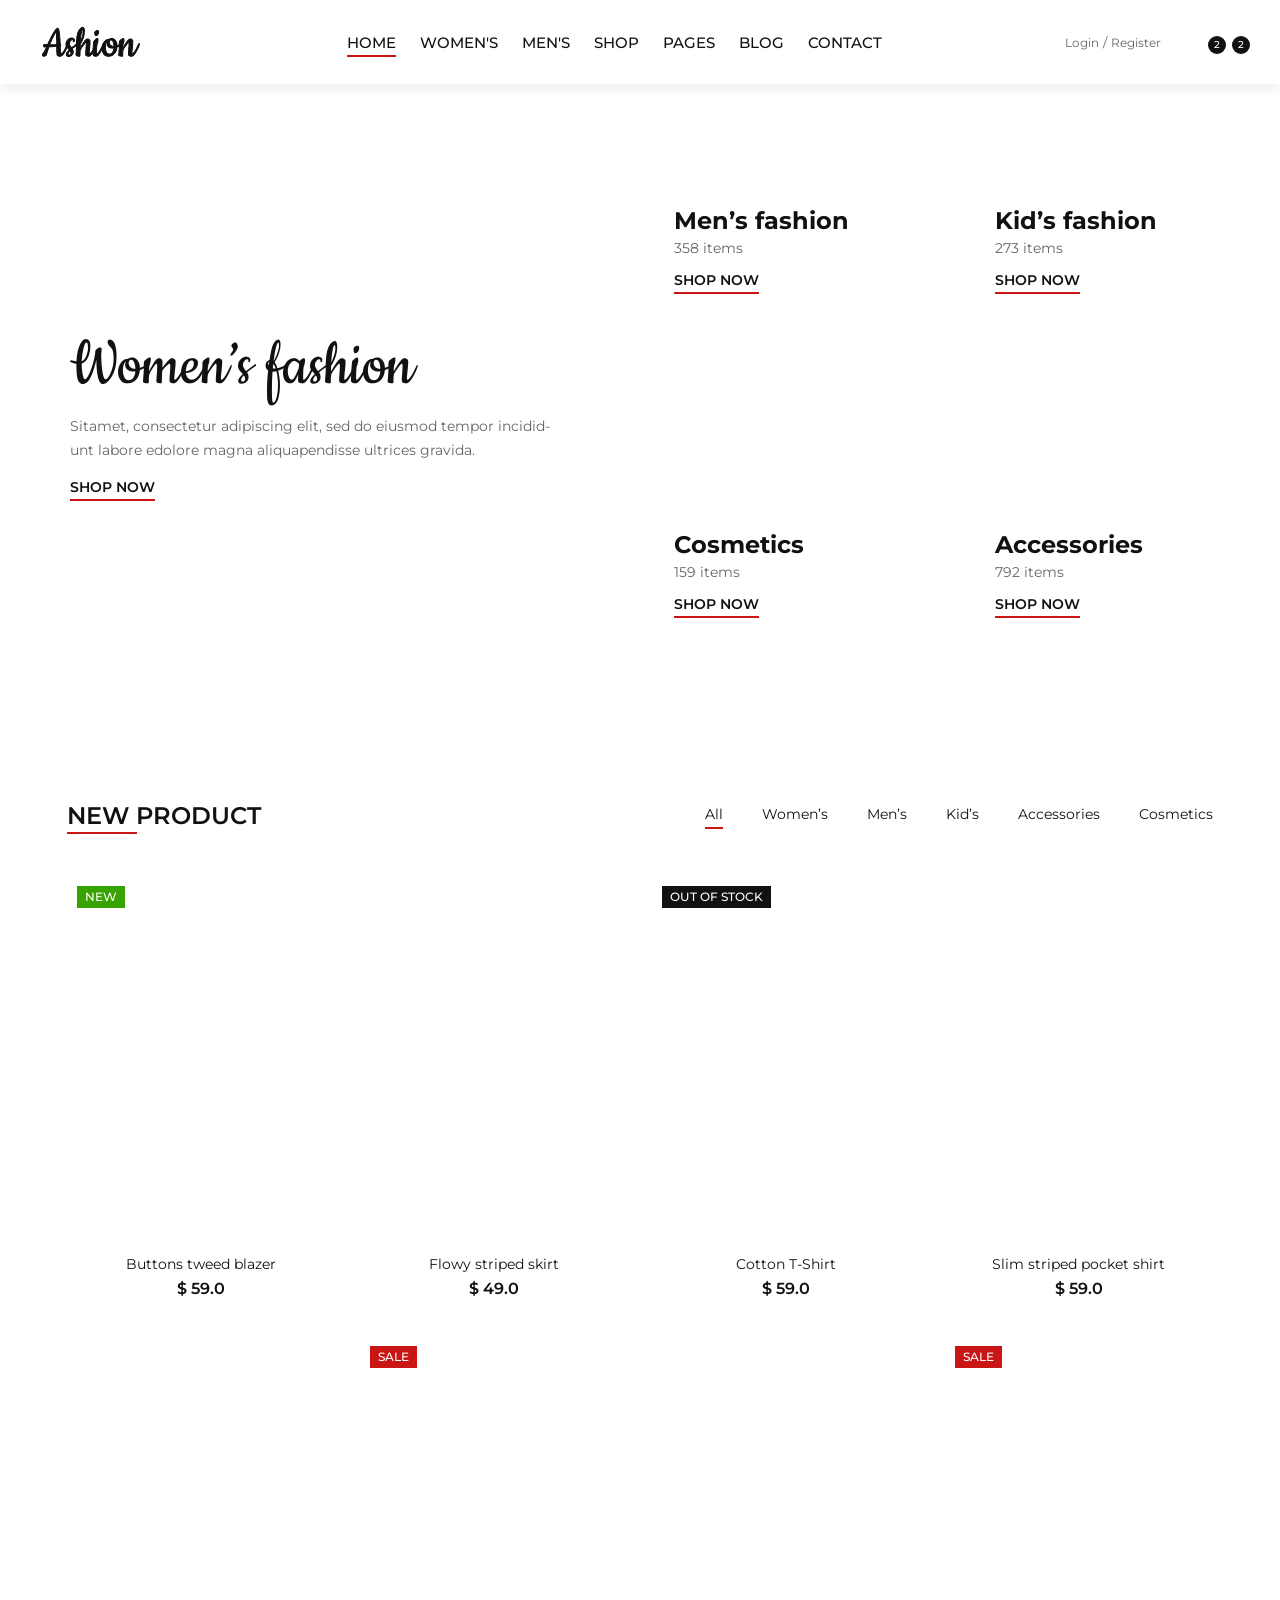
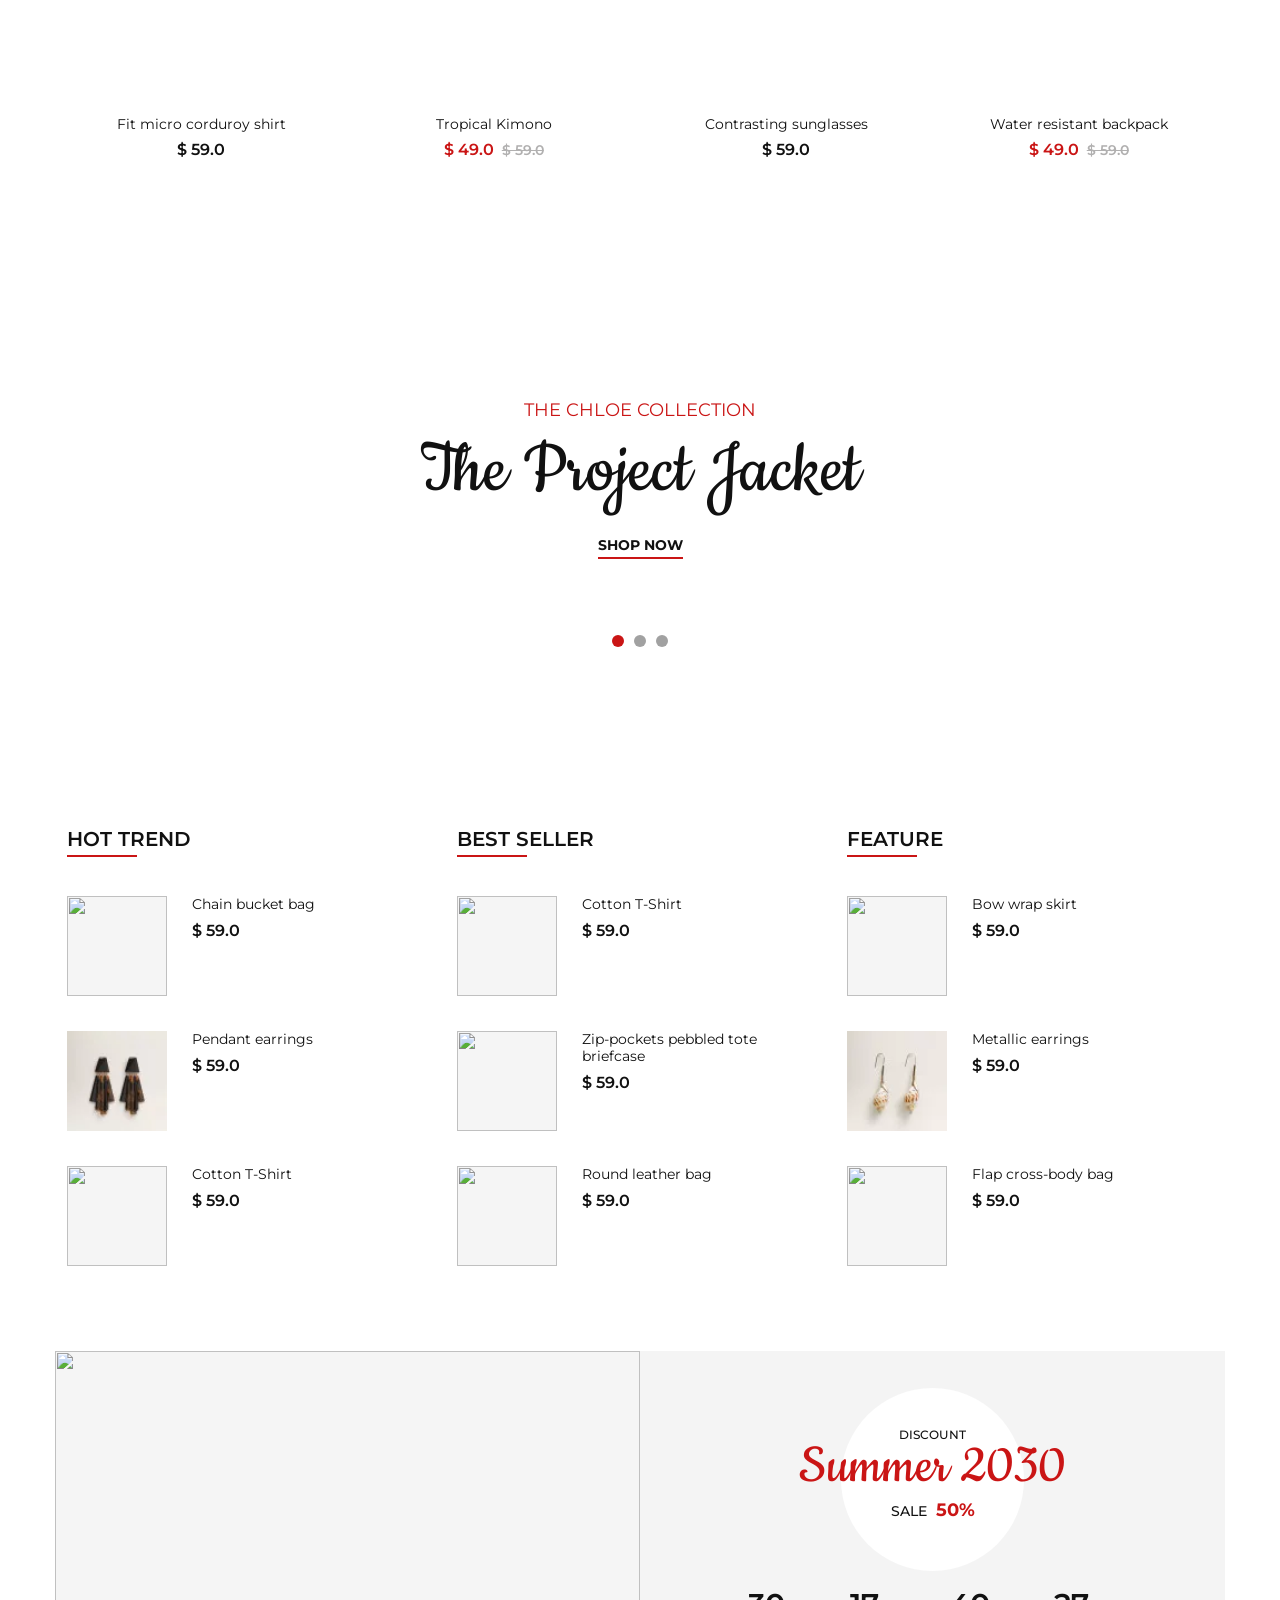
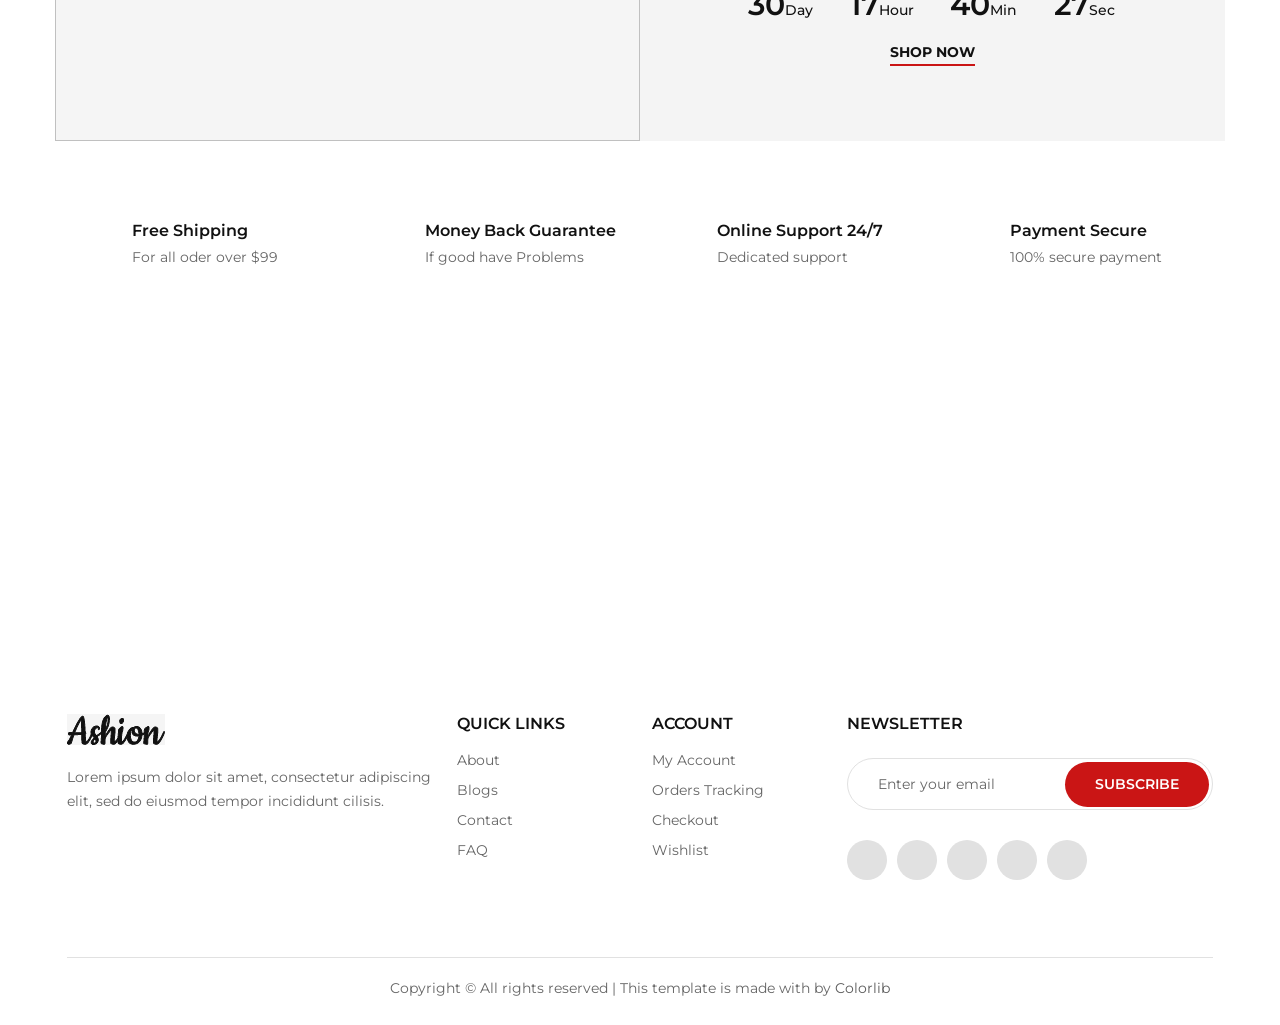
==== index.html @ 31e02999 "Initialize project with Men's Collection and Scalability Refactor" ====
<html lang="en">

<head><script>(function(w,i,g){w[g]=w[g]||[];if(typeof w[g].push=='function')w[g].push(i)})
(window,'G-SEKJ4E9T4H','google_tags_first_party');</script><script async src="/s9cc/"></script>
			<script>
				window.dataLayer = window.dataLayer || [];
				function gtag(){dataLayer.push(arguments);}
				gtag('js', new Date());
				gtag('set', 'developer_id.dYzg1YT', true);
				gtag('config', 'G-SEKJ4E9T4H');
			</script>
			<meta name="robots" content="noindex, nofollow">
<link rel="preconnect" href="https://fonts.googleapis.com">
<link rel="preconnect" href="https://fonts.gstatic.com" crossorigin>
<link rel="dns-prefetch" href="https://cdnjs.cloudflare.com">
    <meta charset="UTF-8">
    <meta name="description" content="Ashion Template">
    <meta name="keywords" content="Ashion, unica, creative, html">
    <meta name="viewport" content="width=device-width, initial-scale=1.0">
    <meta http-equiv="X-UA-Compatible" content="ie=edge">
    <title>Ashion - Fashion E-commerce Template</title>

    <!-- Google Font -->
    <link href="https://fonts.googleapis.com/css2?family=Cookie&display=swap" rel="stylesheet" media="print" onload="this.media='all';this.onload=null;">
    <link href="https://fonts.googleapis.com/css2?family=Montserrat:wght@400;500;600;700;800;900&display=swap" rel="stylesheet" media="print" onload="this.media='all';this.onload=null;">

    <!-- Css Styles -->
    <link rel="stylesheet" href="https://cdn.jsdelivr.net/npm/bootstrap@5.3.8/dist/css/bootstrap.min.css">
    <link rel="stylesheet" href="https://cdn.jsdelivr.net/npm/@fortawesome/fontawesome-free@7.1.0/css/all.min.css">
    <link rel="stylesheet" href="css/elegant-icons.css" type="text/css">
    <link rel="stylesheet" href="https://cdn.jsdelivr.net/npm/glightbox@3.2.0/dist/css/glightbox.min.css">
    <link rel="stylesheet" href="css/style.css">
</head>

<body>
<script>(function(){try{var c=document.createElement("canvas");c.width=c.height=1;var s=c.toDataURL("image/webp").indexOf("webp")>0;document.documentElement.classList.add(s?"webp":"no-webp")}catch(e){document.documentElement.classList.add("no-webp")}})();</script>
    <!-- Shared Header -->
    <div id="header-placeholder" data-active-page="home"></div>

    <!-- Categories Section Begin -->
    <section class="categories">
        <div class="container-fluid">
            <div class="row">
                <div class="col-lg-6 p-0">
                    <div class="categories__item categories__large__item set-bg"
                    data-setbg="img/categories/category-1.jpg">
                    <div class="categories__text">
                        <h1>Women’s fashion</h1>
                        <p>Sitamet, consectetur adipiscing elit, sed do eiusmod tempor incidid-unt labore
                        edolore magna aliquapendisse ultrices gravida.</p>
                        <a href="#">Shop now</a>
                    </div>
                </div>
            </div>
            <div class="col-lg-6">
                <div class="row">
                    <div class="col-lg-6 col-md-6 col-sm-6 p-0">
                        <div class="categories__item set-bg" data-setbg="img/categories/category-2.jpg">
                            <div class="categories__text">
                                <h4>Men’s fashion</h4>
                                <p>358 items</p>
                                <a href="#">Shop now</a>
                            </div>
                        </div>
                    </div>
                    <div class="col-lg-6 col-md-6 col-sm-6 p-0">
                        <div class="categories__item set-bg" data-setbg="img/categories/category-3.jpg">
                            <div class="categories__text">
                                <h4>Kid’s fashion</h4>
                                <p>273 items</p>
                                <a href="#">Shop now</a>
                            </div>
                        </div>
                    </div>
                    <div class="col-lg-6 col-md-6 col-sm-6 p-0">
                        <div class="categories__item set-bg" data-setbg="img/categories/category-4.jpg">
                            <div class="categories__text">
                                <h4>Cosmetics</h4>
                                <p>159 items</p>
                                <a href="#">Shop now</a>
                            </div>
                        </div>
                    </div>
                    <div class="col-lg-6 col-md-6 col-sm-6 p-0">
                        <div class="categories__item set-bg" data-setbg="img/categories/category-5.jpg">
                            <div class="categories__text">
                                <h4>Accessories</h4>
                                <p>792 items</p>
                                <a href="#">Shop now</a>
                            </div>
                        </div>
                    </div>
                </div>
            </div>
        </div>
    </div>
</section>
<!-- Categories Section End -->

<!-- Product Section Begin -->
<section class="product spad">
    <div class="container">
        <div class="row">
            <div class="col-lg-4 col-md-4">
                <div class="section-title">
                    <h4>New product</h4>
                </div>
            </div>
            <div class="col-lg-8 col-md-8">
                <ul class="filter__controls">
                    <li class="active" data-filter="*">All</li>
                    <li data-filter=".women">Women’s</li>
                    <li data-filter=".men">Men’s</li>
                    <li data-filter=".kid">Kid’s</li>
                    <li data-filter=".accessories">Accessories</li>
                    <li data-filter=".cosmetic">Cosmetics</li>
                </ul>
            </div>
        </div>
        <div class="row property__gallery">
            <div class="col-lg-3 col-md-4 col-sm-6 mix women">
                <div class="product__item">
                    <div class="product__item__pic set-bg" data-setbg="img/product/product-1.jpg">
                        <div class="label new">New</div>
                        <ul class="product__hover">
                            <li><a href="./product-details.html"><i class="fa-solid fa-eye"></i></a></li>
                            <li><a href="#"><span class="icon_heart_alt"></span></a></li>
                            <li><a href="#"><span class="icon_bag_alt"></span></a></li>
                        </ul>
                    </div>
                    <div class="product__item__text">
                        <h6><a href="./product-details.html">Buttons tweed blazer</a></h6>
                        <div class="rating">
                            <i class="fa-solid fa-star"></i>
                            <i class="fa-solid fa-star"></i>
                            <i class="fa-solid fa-star"></i>
                            <i class="fa-solid fa-star"></i>
                            <i class="fa-solid fa-star"></i>
                        </div>
                        <div class="product__price">$ 59.0</div>
                    </div>
                </div>
            </div>
            <div class="col-lg-3 col-md-4 col-sm-6 mix men">
                <div class="product__item">
                    <div class="product__item__pic set-bg" data-setbg="img/product/product-2.jpg">
                        <ul class="product__hover">
                            <li><a href="./product-details.html"><i class="fa-solid fa-eye"></i></a></li>
                            <li><a href="#"><span class="icon_heart_alt"></span></a></li>
                            <li><a href="#"><span class="icon_bag_alt"></span></a></li>
                        </ul>
                    </div>
                    <div class="product__item__text">
                        <h6><a href="./product-details.html">Flowy striped skirt</a></h6>
                        <div class="rating">
                            <i class="fa-solid fa-star"></i>
                            <i class="fa-solid fa-star"></i>
                            <i class="fa-solid fa-star"></i>
                            <i class="fa-solid fa-star"></i>
                            <i class="fa-solid fa-star"></i>
                        </div>
                        <div class="product__price">$ 49.0</div>
                    </div>
                </div>
            </div>
            <div class="col-lg-3 col-md-4 col-sm-6 mix accessories">
                <div class="product__item">
                    <div class="product__item__pic set-bg" data-setbg="img/product/product-3.jpg">
                        <div class="label stockout">out of stock</div>
                        <ul class="product__hover">
                            <li><a href="./product-details.html"><i class="fa-solid fa-eye"></i></a></li>
                            <li><a href="#"><span class="icon_heart_alt"></span></a></li>
                            <li><a href="#"><span class="icon_bag_alt"></span></a></li>
                        </ul>
                    </div>
                    <div class="product__item__text">
                        <h6><a href="./product-details.html">Cotton T-Shirt</a></h6>
                        <div class="rating">
                            <i class="fa-solid fa-star"></i>
                            <i class="fa-solid fa-star"></i>
                            <i class="fa-solid fa-star"></i>
                            <i class="fa-solid fa-star"></i>
                            <i class="fa-solid fa-star"></i>
                        </div>
                        <div class="product__price">$ 59.0</div>
                    </div>
                </div>
            </div>
            <div class="col-lg-3 col-md-4 col-sm-6 mix cosmetic">
                <div class="product__item">
                    <div class="product__item__pic set-bg" data-setbg="img/product/product-4.jpg">
                        <ul class="product__hover">
                            <li><a href="./product-details.html"><i class="fa-solid fa-eye"></i></a></li>
                            <li><a href="#"><span class="icon_heart_alt"></span></a></li>
                            <li><a href="#"><span class="icon_bag_alt"></span></a></li>
                        </ul>
                    </div>
                    <div class="product__item__text">
                        <h6><a href="./product-details.html">Slim striped pocket shirt</a></h6>
                        <div class="rating">
                            <i class="fa-solid fa-star"></i>
                            <i class="fa-solid fa-star"></i>
                            <i class="fa-solid fa-star"></i>
                            <i class="fa-solid fa-star"></i>
                            <i class="fa-solid fa-star"></i>
                        </div>
                        <div class="product__price">$ 59.0</div>
                    </div>
                </div>
            </div>
            <div class="col-lg-3 col-md-4 col-sm-6 mix kid">
                <div class="product__item">
                    <div class="product__item__pic set-bg" data-setbg="img/product/product-5.jpg">
                        <ul class="product__hover">
                            <li><a href="./product-details.html"><i class="fa-solid fa-eye"></i></a></li>
                            <li><a href="#"><span class="icon_heart_alt"></span></a></li>
                            <li><a href="#"><span class="icon_bag_alt"></span></a></li>
                        </ul>
                    </div>
                    <div class="product__item__text">
                        <h6><a href="./product-details.html">Fit micro corduroy shirt</a></h6>
                        <div class="rating">
                            <i class="fa-solid fa-star"></i>
                            <i class="fa-solid fa-star"></i>
                            <i class="fa-solid fa-star"></i>
                            <i class="fa-solid fa-star"></i>
                            <i class="fa-solid fa-star"></i>
                        </div>
                        <div class="product__price">$ 59.0</div>
                    </div>
                </div>
            </div>
            <div class="col-lg-3 col-md-4 col-sm-6 mix women men kid accessories cosmetic">
                <div class="product__item sale">
                    <div class="product__item__pic set-bg" data-setbg="img/product/product-6.jpg">
                        <div class="label sale">Sale</div>
                        <ul class="product__hover">
                            <li><a href="./product-details.html"><i class="fa-solid fa-eye"></i></a></li>
                            <li><a href="#"><span class="icon_heart_alt"></span></a></li>
                            <li><a href="#"><span class="icon_bag_alt"></span></a></li>
                        </ul>
                    </div>
                    <div class="product__item__text">
                        <h6><a href="./product-details.html">Tropical Kimono</a></h6>
                        <div class="rating">
                            <i class="fa-solid fa-star"></i>
                            <i class="fa-solid fa-star"></i>
                            <i class="fa-solid fa-star"></i>
                            <i class="fa-solid fa-star"></i>
                            <i class="fa-solid fa-star"></i>
                        </div>
                        <div class="product__price">$ 49.0 <span>$ 59.0</span></div>
                    </div>
                </div>
            </div>
            <div class="col-lg-3 col-md-4 col-sm-6 mix women men kid accessories cosmetic">
                <div class="product__item">
                    <div class="product__item__pic set-bg" data-setbg="img/product/product-7.jpg">
                        <ul class="product__hover">
                            <li><a href="./product-details.html"><i class="fa-solid fa-eye"></i></a></li>
                            <li><a href="#"><span class="icon_heart_alt"></span></a></li>
                            <li><a href="#"><span class="icon_bag_alt"></span></a></li>
                        </ul>
                    </div>
                    <div class="product__item__text">
                        <h6><a href="./product-details.html">Contrasting sunglasses</a></h6>
                        <div class="rating">
                            <i class="fa-solid fa-star"></i>
                            <i class="fa-solid fa-star"></i>
                            <i class="fa-solid fa-star"></i>
                            <i class="fa-solid fa-star"></i>
                            <i class="fa-solid fa-star"></i>
                        </div>
                        <div class="product__price">$ 59.0</div>
                    </div>
                </div>
            </div>
            <div class="col-lg-3 col-md-4 col-sm-6 mix women men kid accessories cosmetic">
                <div class="product__item sale">
                    <div class="product__item__pic set-bg" data-setbg="img/product/product-8.jpg">
                        <div class="label">Sale</div>
                        <ul class="product__hover">
                            <li><a href="./product-details.html"><i class="fa-solid fa-eye"></i></a></li>
                            <li><a href="#"><span class="icon_heart_alt"></span></a></li>
                            <li><a href="#"><span class="icon_bag_alt"></span></a></li>
                        </ul>
                    </div>
                    <div class="product__item__text">
                        <h6><a href="./product-details.html">Water resistant backpack</a></h6>
                        <div class="rating">
                            <i class="fa-solid fa-star"></i>
                            <i class="fa-solid fa-star"></i>
                            <i class="fa-solid fa-star"></i>
                            <i class="fa-solid fa-star"></i>
                            <i class="fa-solid fa-star"></i>
                        </div>
                        <div class="product__price">$ 49.0 <span>$ 59.0</span></div>
                    </div>
                </div>
            </div>
        </div>
    </div>
</section>
<!-- Product Section End -->

<!-- Banner Section Begin -->
<section class="banner set-bg" data-setbg="img/banner/banner-1.jpg">
    <div class="container">
        <div class="row">
            <div class="col-xl-7 col-lg-8 m-auto">
                <div class="banner__slider">
                    <div class="banner__item">
                        <div class="banner__text">
                            <span>The Chloe Collection</span>
                            <h1>The Project Jacket</h1>
                            <a href="#">Shop now</a>
                        </div>
                    </div>
                    <div class="banner__item">
                        <div class="banner__text">
                            <span>Summer Essentials</span>
                            <h1>Linen Breeze Dress</h1>
                            <a href="#">Explore</a>
                        </div>
                    </div>
                    <div class="banner__item">
                        <div class="banner__text">
                            <span>New Arrivals</span>
                            <h1>Urban Street Style</h1>
                            <a href="#">Discover</a>
                        </div>
                    </div>
                </div>
            </div>
        </div>
    </div>
</section>
<!-- Banner Section End -->

<!-- Trend Section Begin -->
<section class="trend spad">
    <div class="container">
        <div class="row">
            <div class="col-lg-4 col-md-4 col-sm-6">
                <div class="trend__content">
                    <div class="section-title">
                        <h4>Hot Trend</h4>
                    </div>
                    <div class="trend__item">
                        <div class="trend__item__pic">
                            <img src="img/trend/ht-1.jpg" alt="" loading="lazy" decoding="async">
                        </div>
                        <div class="trend__item__text">
                            <h6>Chain bucket bag</h6>
                            <div class="rating">
                                <i class="fa-solid fa-star"></i>
                                <i class="fa-solid fa-star"></i>
                                <i class="fa-solid fa-star"></i>
                                <i class="fa-solid fa-star"></i>
                                <i class="fa-solid fa-star"></i>
                            </div>
                            <div class="product__price">$ 59.0</div>
                        </div>
                    </div>
                    <div class="trend__item">
                        <div class="trend__item__pic">
                            <img src="img/trend/ht-2.jpg" alt="" loading="lazy" decoding="async">
                        </div>
                        <div class="trend__item__text">
                            <h6>Pendant earrings</h6>
                            <div class="rating">
                                <i class="fa-solid fa-star"></i>
                                <i class="fa-solid fa-star"></i>
                                <i class="fa-solid fa-star"></i>
                                <i class="fa-solid fa-star"></i>
                                <i class="fa-solid fa-star"></i>
                            </div>
                            <div class="product__price">$ 59.0</div>
                        </div>
                    </div>
                    <div class="trend__item">
                        <div class="trend__item__pic">
                            <img src="img/trend/ht-3.jpg" alt="" loading="lazy" decoding="async">
                        </div>
                        <div class="trend__item__text">
                            <h6>Cotton T-Shirt</h6>
                            <div class="rating">
                                <i class="fa-solid fa-star"></i>
                                <i class="fa-solid fa-star"></i>
                                <i class="fa-solid fa-star"></i>
                                <i class="fa-solid fa-star"></i>
                                <i class="fa-solid fa-star"></i>
                            </div>
                            <div class="product__price">$ 59.0</div>
                        </div>
                    </div>
                </div>
            </div>
            <div class="col-lg-4 col-md-4 col-sm-6">
                <div class="trend__content">
                    <div class="section-title">
                        <h4>Best seller</h4>
                    </div>
                    <div class="trend__item">
                        <div class="trend__item__pic">
                            <img src="img/trend/bs-1.jpg" alt="" loading="lazy" decoding="async">
                        </div>
                        <div class="trend__item__text">
                            <h6>Cotton T-Shirt</h6>
                            <div class="rating">
                                <i class="fa-solid fa-star"></i>
                                <i class="fa-solid fa-star"></i>
                                <i class="fa-solid fa-star"></i>
                                <i class="fa-solid fa-star"></i>
                                <i class="fa-solid fa-star"></i>
                            </div>
                            <div class="product__price">$ 59.0</div>
                        </div>
                    </div>
                    <div class="trend__item">
                        <div class="trend__item__pic">
                            <img src="img/trend/bs-2.jpg" alt="" loading="lazy" decoding="async">
                        </div>
                        <div class="trend__item__text">
                            <h6>Zip-pockets pebbled tote <br />briefcase</h6>
                            <div class="rating">
                                <i class="fa-solid fa-star"></i>
                                <i class="fa-solid fa-star"></i>
                                <i class="fa-solid fa-star"></i>
                                <i class="fa-solid fa-star"></i>
                                <i class="fa-solid fa-star"></i>
                            </div>
                            <div class="product__price">$ 59.0</div>
                        </div>
                    </div>
                    <div class="trend__item">
                        <div class="trend__item__pic">
                            <img src="img/trend/bs-3.jpg" alt="" loading="lazy" decoding="async">
                        </div>
                        <div class="trend__item__text">
                            <h6>Round leather bag</h6>
                            <div class="rating">
                                <i class="fa-solid fa-star"></i>
                                <i class="fa-solid fa-star"></i>
                                <i class="fa-solid fa-star"></i>
                                <i class="fa-solid fa-star"></i>
                                <i class="fa-solid fa-star"></i>
                            </div>
                            <div class="product__price">$ 59.0</div>
                        </div>
                    </div>
                </div>
            </div>
            <div class="col-lg-4 col-md-4 col-sm-6">
                <div class="trend__content">
                    <div class="section-title">
                        <h4>Feature</h4>
                    </div>
                    <div class="trend__item">
                        <div class="trend__item__pic">
                            <img src="img/trend/f-1.jpg" alt="" loading="lazy" decoding="async">
                        </div>
                        <div class="trend__item__text">
                            <h6>Bow wrap skirt</h6>
                            <div class="rating">
                                <i class="fa-solid fa-star"></i>
                                <i class="fa-solid fa-star"></i>
                                <i class="fa-solid fa-star"></i>
                                <i class="fa-solid fa-star"></i>
                                <i class="fa-solid fa-star"></i>
                            </div>
                            <div class="product__price">$ 59.0</div>
                        </div>
                    </div>
                    <div class="trend__item">
                        <div class="trend__item__pic">
                            <img src="img/trend/f-2.jpg" alt="" loading="lazy" decoding="async">
                        </div>
                        <div class="trend__item__text">
                            <h6>Metallic earrings</h6>
                            <div class="rating">
                                <i class="fa-solid fa-star"></i>
                                <i class="fa-solid fa-star"></i>
                                <i class="fa-solid fa-star"></i>
                                <i class="fa-solid fa-star"></i>
                                <i class="fa-solid fa-star"></i>
                            </div>
                            <div class="product__price">$ 59.0</div>
                        </div>
                    </div>
                    <div class="trend__item">
                        <div class="trend__item__pic">
                            <img src="img/trend/f-3.jpg" alt="" loading="lazy" decoding="async">
                        </div>
                        <div class="trend__item__text">
                            <h6>Flap cross-body bag</h6>
                            <div class="rating">
                                <i class="fa-solid fa-star"></i>
                                <i class="fa-solid fa-star"></i>
                                <i class="fa-solid fa-star"></i>
                                <i class="fa-solid fa-star"></i>
                                <i class="fa-solid fa-star"></i>
                            </div>
                            <div class="product__price">$ 59.0</div>
                        </div>
                    </div>
                </div>
            </div>
        </div>
    </div>
</section>
<!-- Trend Section End -->

<!-- Discount Section Begin -->
<section class="discount">
    <div class="container">
        <div class="row">
            <div class="col-lg-6 p-0">
                <div class="discount__pic">
                    <img src="img/discount.jpg" alt="" loading="lazy" decoding="async">
                </div>
            </div>
            <div class="col-lg-6 p-0">
                <div class="discount__text">
                    <div class="discount__text__title">
                        <span>Discount</span>
                        <h2>Summer 2030</h2>
                        <h5><span>Sale</span> 50%</h5>
                    </div>
                    <div class="discount__countdown" id="countdown-time">
                        <div class="countdown__item">
                            <span>22</span>
                            <p>Days</p>
                        </div>
                        <div class="countdown__item">
                            <span>18</span>
                            <p>Hour</p>
                        </div>
                        <div class="countdown__item">
                            <span>46</span>
                            <p>Min</p>
                        </div>
                        <div class="countdown__item">
                            <span>05</span>
                            <p>Sec</p>
                        </div>
                    </div>
                    <a href="#">Shop now</a>
                </div>
            </div>
        </div>
    </div>
</section>
<!-- Discount Section End -->

<!-- Services Section Begin -->
<section class="services spad">
    <div class="container">
        <div class="row">
            <div class="col-lg-3 col-md-4 col-sm-6">
                <div class="services__item">
                    <i class="fa-solid fa-truck"></i>
                    <h6>Free Shipping</h6>
                    <p>For all oder over $99</p>
                </div>
            </div>
            <div class="col-lg-3 col-md-4 col-sm-6">
                <div class="services__item">
                    <i class="fa-solid fa-money-bill"></i>
                    <h6>Money Back Guarantee</h6>
                    <p>If good have Problems</p>
                </div>
            </div>
            <div class="col-lg-3 col-md-4 col-sm-6">
                <div class="services__item">
                    <i class="fa-solid fa-headset"></i>
                    <h6>Online Support 24/7</h6>
                    <p>Dedicated support</p>
                </div>
            </div>
            <div class="col-lg-3 col-md-4 col-sm-6">
                <div class="services__item">
                    <i class="fa-solid fa-headphones"></i>
                    <h6>Payment Secure</h6>
                    <p>100% secure payment</p>
                </div>
            </div>
        </div>
    </div>
</section>
<!-- Services Section End -->
    <!-- Shared Footer -->
    <div id="footer-placeholder"></div>

<!-- Js Plugins -->
<script src="https://cdn.jsdelivr.net/npm/bootstrap@5.3.8/dist/js/bootstrap.bundle.min.js"></script>
<script src="https://cdn.jsdelivr.net/npm/glightbox@3.2.0/dist/js/glightbox.min.js"></script>
<script src="js/components.js"></script>
<script src="js/products.js"></script>
<script src="js/main.js"></script>


<script defer src="https://static.cloudflareinsights.com/beacon.min.js/v67327c56f0bb4ef8b305cae61679db8f1769101564043" integrity="sha512-rdcWY47ByXd76cbCFzznIcEaCN71jqkWBBqlwhF1SY7KubdLKZiEGeP7AyieKZlGP9hbY/MhGrwXzJC/HulNyg==" data-cf-beacon='{"version":"2024.11.0","token":"cd0b4b3a733644fc843ef0b185f98241","server_timing":{"name":{"cfCacheStatus":true,"cfEdge":true,"cfExtPri":true,"cfL4":true,"cfOrigin":true,"cfSpeedBrain":true},"location_startswith":null}}' crossorigin="anonymous"></script>
</body>

</html>
---- css/style.css ----
/******************************************************************
Template Name: Ashion
Description: Ashion ecommerce template
Author: Colorib
Author URI: https://colorlib.com/
Version: 1.0
Created: Colorib
******************************************************************/
/*------------------------------------------------------------------
[Table of contents]

1.  Template default CSS
	1.1	Variables
	1.2	Mixins
	1.3	Flexbox
	1.4	Reset
2.  Helper Css
3.  Header Section
4.  Categories Section
5.  Product Section
6.  Banner Section
7.  Countdown Section
8.  Instagram
9.  Contact
10.  Footer Style
-------------------------------------------------------------------*/
/*----------------------------------------*/
/* Template default CSS
/*----------------------------------------*/
html {
  scroll-behavior: smooth; }

@media (prefers-reduced-motion: reduce) {
  html {
    scroll-behavior: auto; }

  *,
  *::before,
  *::after {
    animation-duration: 0.01ms !important;
    animation-iteration-count: 1 !important;
    transition-duration: 0.01ms !important; } }
html,
body {
  height: 100%;
  font-family: 'Montserrat', sans-serif;
  -webkit-font-smoothing: antialiased; }

h1,
h2,
h3,
h4,
h5,
h6 {
  margin: 0;
  color: #111111;
  font-weight: 400;
  font-family: 'Montserrat', sans-serif; }

h1 {
  font-size: clamp(2.5rem, calc(5vw + 1rem), 4.375rem); }

h2 {
  font-size: clamp(1.75rem, calc(3vw + 0.5rem), 2.25rem); }

h3 {
  font-size: clamp(1.5rem, calc(2.5vw + 0.5rem), 1.875rem); }

h4 {
  font-size: clamp(1.25rem, calc(2vw + 0.25rem), 1.5rem); }

h5 {
  font-size: clamp(1rem, calc(1.5vw + 0.25rem), 1.125rem); }

h6 {
  font-size: 16px; }

p {
  font-size: 14px;
  font-family: 'Montserrat', sans-serif;
  color: #666666;
  font-weight: 400;
  line-height: 24px;
  margin: 0 0 15px 0; }

img {
  max-width: 100%;
  height: auto;
  vertical-align: middle; }

img[loading="lazy"] {
  opacity: 0;
  transition: opacity 0.3s ease; }

img[loading="lazy"].loaded,
img[loading="lazy"][src]:not([src=""]) {
  opacity: 1; }

:focus {
  outline: none; }

:focus-visible {
  outline: 2px solid #ca1515;
  outline-offset: 2px; }

a {
  text-decoration: none; }

a:hover {
  text-decoration: none; }

ul,
ol {
  padding: 0;
  margin: 0; }

/*---------------------
  Helper CSS
-----------------------*/
.section-title {
  margin-bottom: 45px; }
  .section-title h4 {
    color: #111111;
    font-weight: 600;
    text-transform: uppercase;
    position: relative;
    display: inline-block; }
    .section-title h4:after {
      position: absolute;
      left: 0;
      bottom: -4px;
      height: 2px;
      width: 70px;
      background: #ca1515;
      content: ""; }

.set-bg {
  background-repeat: no-repeat;
  background-size: cover;
  background-position: top center; }

/*---------------------
  WebP Support
-----------------------*/
picture {
  display: block;
  line-height: 0; }
  picture img {
    width: 100%;
    height: auto; }

picture.responsive-image img {
  object-fit: cover; }

img[loading="lazy"] {
  background-color: #f5f5f5; }

html:not(.webp):not(.no-webp) .webp-only {
  display: none; }

.spad {
  padding-top: 100px;
  padding-bottom: 100px; }

.text-white h1,
.text-white h2,
.text-white h3,
.text-white h4,
.text-white h5,
.text-white h6,
.text-white p,
.text-white span,
.text-white li,
.text-white a {
  color: #fff; }

/* buttons */
.primary-btn {
  display: inline-block;
  font-size: 14px;
  text-transform: uppercase;
  font-weight: 600;
  padding: 12px 30px 10px;
  color: #ffffff;
  background: #ca1515; }

.site-btn {
  font-size: 14px;
  color: #ffffff;
  background: #ca1515;
  font-weight: 600;
  border: none;
  text-transform: uppercase;
  display: inline-block;
  padding: 12px 30px;
  border-radius: 50px; }

/* Preloder */
#preloder {
  position: fixed;
  width: 100%;
  height: 100%;
  top: 0;
  left: 0;
  z-index: 999999;
  background: #ffffff; }

.loader {
  width: 40px;
  height: 40px;
  position: absolute;
  top: 50%;
  left: 50%;
  margin-top: -13px;
  margin-left: -13px;
  border-radius: 60px;
  animation: loader 0.8s linear infinite; }

@keyframes loader {
  0% {
    transform: rotate(0deg);
    border: 4px solid #f44336;
    border-left-color: transparent; }
  50% {
    transform: rotate(180deg);
    border: 4px solid #673ab7;
    border-left-color: transparent; }
  100% {
    transform: rotate(360deg);
    border: 4px solid #f44336;
    border-left-color: transparent; } }
.spacial-controls {
  position: fixed;
  width: 111px;
  height: 91px;
  top: 0;
  right: 0;
  z-index: 999; }

.spacial-controls .search-switch {
  display: block;
  height: 100%;
  padding-top: 30px;
  background: #323232;
  text-align: center;
  cursor: pointer; }

.search-model {
  display: none;
  position: fixed;
  width: 100%;
  height: 100%;
  left: 0;
  top: 0;
  background: #ffffff;
  z-index: 99999; }

.search-model-form {
  padding: 0 15px; }

.search-model-form input {
  width: 500px;
  font-size: 40px;
  border: none;
  border-bottom: 2px solid #dddddd;
  background: 0 0;
  color: #999; }

.search-close-switch {
  position: absolute;
  width: 50px;
  height: 50px;
  background: #333;
  color: #fff;
  text-align: center;
  border-radius: 50%;
  font-size: 28px;
  line-height: 28px;
  top: 30px;
  cursor: pointer;
  transform: rotate(45deg);
  display: flex;
  align-items: center;
  justify-content: center; }

/*---------------------
  Header
-----------------------*/
.header {
  background: #ffffff;
  box-shadow: 0px 5px 10px rgba(91, 91, 91, 0.1); }

.header__logo {
  padding: 26px 0; }
  .header__logo a {
    display: inline-block; }

.header__menu {
  padding: 30px 0 27px; }
  .header__menu ul li {
    list-style: none;
    display: inline-block;
    margin-right: 40px;
    position: relative; }
    .header__menu ul li.active a:after {
      transform: scale(1); }
    .header__menu ul li:hover a:after {
      transform: scale(1); }
    .header__menu ul li:hover .dropdown {
      top: 27px;
      opacity: 1;
      visibility: visible; }
    .header__menu ul li:last-child {
      margin-right: 0; }
    .header__menu ul li .dropdown {
      position: absolute;
      left: 0;
      top: 56px;
      width: 150px;
      background: #111111;
      text-align: left;
      padding: 2px 0;
      z-index: 9;
      opacity: 0;
      visibility: hidden;
      transition: all, 0.3s; }
      .header__menu ul li .dropdown li {
        display: block;
        margin-right: 0; }
        .header__menu ul li .dropdown li a {
          font-size: 14px;
          color: #ffffff;
          font-weight: 400;
          padding: 8px 20px;
          text-transform: capitalize; }
          .header__menu ul li .dropdown li a:after {
            display: none; }
    .header__menu ul li a {
      font-size: 15px;
      text-transform: uppercase;
      color: #111111;
      font-weight: 500;
      display: block;
      padding: 2px 0;
      position: relative; }
      .header__menu ul li a:after {
        position: absolute;
        left: 0;
        bottom: 0;
        width: 100%;
        height: 2px;
        background: #ca1515;
        content: '';
        transition: all, 0.5s;
        transform: scale(0); }

.header__right {
  text-align: right;
  padding: 30px 0 27px; }

.header__right__auth {
  display: inline-block;
  margin-right: 25px; }
  .header__right__auth a {
    font-size: 12px;
    color: #666666;
    position: relative;
    margin-right: 8px; }
    .header__right__auth a:last-child {
      margin-right: 0; }
      .header__right__auth a:last-child:after {
        display: none; }
    .header__right__auth a:after {
      position: absolute;
      right: -8px;
      top: -2px;
      content: "/";
      font-size: 13px; }

.header__right__widget {
  display: inline-block; }
  .header__right__widget li {
    list-style: none;
    display: inline-block;
    font-size: 18px;
    color: #111111;
    margin-right: 20px;
    cursor: pointer; }
    .header__right__widget li:last-child {
      margin-right: 0; }
    .header__right__widget li a {
      font-size: 18px;
      color: #111111;
      position: relative; }
      .header__right__widget li a .tip {
        position: absolute;
        right: -12px;
        top: -11px;
        height: 18px;
        width: 18px;
        background: #111111;
        font-size: 10px;
        font-weight: 500;
        color: #ffffff;
        line-height: 18px;
        text-align: center;
        border-radius: 50%; }

.offcanvas-menu-wrapper {
  display: none; }

.canvas__open {
  display: none; }

/*---------------------
  Banner
-----------------------*/
.banner {
  height: 500px; }

.banner__text span {
  font-size: 18px;
  color: #ca1515;
  text-transform: uppercase; }
.banner__text h1 {
  font-size: 80px;
  color: #111111;
  font-family: 'Cookie', cursive;
  margin-bottom: 15px; }
.banner__text a {
  font-size: 14px;
  color: #111111;
  text-transform: uppercase;
  font-weight: 700;
  position: relative;
  padding: 0 0 3px;
  display: inline-block; }
  .banner__text a:after {
    position: absolute;
    left: 0;
    bottom: 0;
    height: 2px;
    width: 100%;
    background: #ca1515;
    content: ""; }

.banner__slider {
  text-align: center;
  padding: 150px 0 0;
  position: relative; }
  .banner__slider .banner__slider-wrapper {
    position: relative;
    min-height: 200px; }
  .banner__slider .banner__item {
    position: absolute;
    top: 0;
    left: 0;
    width: 100%;
    opacity: 0;
    visibility: hidden;
    transition: opacity 0.8s ease-in-out, visibility 0.8s ease-in-out;
    z-index: 1; }
    .banner__slider .banner__item.active {
      position: relative;
      opacity: 1;
      visibility: visible;
      z-index: 2; }
    .banner__slider .banner__item .banner__text span,
    .banner__slider .banner__item .banner__text h1,
    .banner__slider .banner__item .banner__text a {
      opacity: 0;
      transform: translateY(20px);
      transition: opacity 0.6s ease, transform 0.6s ease; }
    .banner__slider .banner__item.active .banner__text span {
      opacity: 1;
      transform: translateY(0);
      transition-delay: 0.2s; }
    .banner__slider .banner__item.active .banner__text h1 {
      opacity: 1;
      transform: translateY(0);
      transition-delay: 0.4s; }
    .banner__slider .banner__item.active .banner__text a {
      opacity: 1;
      transform: translateY(0);
      transition-delay: 0.6s; }
  .banner__slider .banner__dots {
    position: absolute;
    left: 0;
    bottom: -50px;
    width: 100%;
    text-align: center;
    z-index: 10; }
    .banner__slider .banner__dots .banner__dot {
      display: inline-block;
      height: 12px;
      width: 12px;
      background: #a1a1a1;
      border-radius: 50%;
      margin-right: 10px;
      cursor: pointer;
      transition: background 0.3s ease; }
      .banner__slider .banner__dots .banner__dot.active {
        background: #ca1515; }
      .banner__slider .banner__dots .banner__dot:last-child {
        margin-right: 0; }

/*---------------------
  Trend
-----------------------*/
.trend {
  padding-top: 80px;
  padding-bottom: 50px; }

.trend__content .section-title h4 {
  font-size: 20px; }
  .trend__content .section-title h4:after {
    bottom: -6px; }

.trend__item {
  overflow: hidden;
  margin-bottom: 35px; }

.trend__item__pic {
  float: left;
  margin-right: 25px; }
  .trend__item__pic img {
    aspect-ratio: 1 / 1;
    object-fit: cover;
    width: 100px; }

.trend__item__text {
  overflow: hidden; }
  .trend__item__text h6 {
    font-size: 14px;
    color: #111111;
    margin-bottom: 5px; }
  .trend__item__text .rating {
    line-height: 18px;
    margin-bottom: 6px; }
    .trend__item__text .rating i {
      font-size: 10px;
      color: #e3c01c;
      margin-right: -4px; }
      .trend__item__text .rating i:last-child {
        margin-right: 0; }
  .trend__item__text .product__price {
    color: #111111;
    font-weight: 600; }
    .trend__item__text .product__price span {
      font-size: 14px;
      color: #b1b0b0;
      text-decoration: line-through;
      margin-left: 4px; }

/*---------------------
  Discount
-----------------------*/
.discount__pic img {
  min-width: 100%;
  height: 100%; }

.discount__text {
  background: #f4f4f4;
  height: 390px;
  padding: 75px 90px 50px;
  text-align: center; }
  .discount__text a {
    font-size: 14px;
    color: #111111;
    text-transform: uppercase;
    font-weight: 700;
    position: relative;
    padding: 0 0 3px;
    display: inline-block; }
    .discount__text a:after {
      position: absolute;
      left: 0;
      bottom: 0;
      height: 2px;
      width: 100%;
      background: #ca1515;
      content: ""; }

.discount__text__title {
  text-align: center;
  position: relative;
  z-index: 1;
  margin-bottom: 60px; }
  .discount__text__title:after {
    position: absolute;
    left: 50%;
    top: -38px;
    height: 183px;
    width: 183px;
    background: #ffffff;
    content: "";
    border-radius: 50%;
    z-index: -1;
    margin-left: -91.5px; }
  .discount__text__title span {
    font-size: 12px;
    color: #111111;
    font-weight: 500;
    text-transform: uppercase; }
  .discount__text__title h2 {
    font-size: 60px;
    color: #ca1515;
    font-family: 'Cookie', cursive;
    line-height: 46px;
    margin-bottom: 10px; }
  .discount__text__title h5 {
    color: #ca1515;
    font-weight: 700; }
    .discount__text__title h5 span {
      font-size: 14px;
      color: #111111;
      margin-right: 4px; }

.discount__countdown {
  text-align: center;
  margin-bottom: 10px; }

.countdown__item {
  margin-bottom: 15px;
  float: left;
  width: 25%; }
  .countdown__item:last-child {
    margin-right: 0; }
  .countdown__item span {
    font-size: 30px;
    font-weight: 600;
    color: #111111;
    display: inline-block; }
  .countdown__item p {
    color: #111111;
    margin-bottom: 0;
    display: inline-block;
    font-weight: 500; }

/*---------------------
  Services
-----------------------*/
.services {
  padding-top: 80px;
  padding-bottom: 50px; }

.services__item {
  padding-left: 65px;
  position: relative;
  margin-bottom: 20px; }
  .services__item i {
    font-size: 36px;
    color: #ca1515;
    position: absolute;
    left: 0;
    top: 4px; }
  .services__item h6 {
    color: #111111;
    font-weight: 600;
    margin-bottom: 5px; }
  .services__item p {
    margin-bottom: 0; }

/*---------------------
  Instagram
-----------------------*/
.instagram__item {
  height: 320px;
  display: flex;
  align-items: center;
  justify-content: center;
  position: relative;
  z-index: 1; }
  .instagram__item:hover:after {
    opacity: 1; }
  .instagram__item:hover .instagram__text {
    opacity: 1;
    visibility: visible; }
  .instagram__item:after {
    position: absolute;
    left: 0;
    top: 0;
    height: 100%;
    width: 100%;
    background: rgba(255, 255, 255, 0.9);
    content: "";
    opacity: 0;
    z-index: -1;
    transition: all, 0.3s; }

.instagram__text {
  text-align: center;
  opacity: 0;
  visibility: hidden;
  transition: all, 0.3s; }
  .instagram__text i {
    font-size: 30px;
    color: #0d0d0d; }
  .instagram__text a {
    font-size: 16px;
    color: #0d0d0d;
    font-weight: 500;
    display: block;
    margin-top: 10px; }

/*---------------------
  Footer
-----------------------*/
.footer {
  padding-top: 55px; }

.footer__about {
  margin-bottom: 30px; }
  .footer__about p {
    margin-bottom: 20px; }

.footer__logo {
  margin-bottom: 20px; }

.footer__payment {
  display: flex;
  flex-wrap: wrap;
  gap: 15px;
  align-items: center; }
  .footer__payment a.payment-icon {
    font-size: 36px;
    color: #666;
    transition: color 0.3s ease;
    text-decoration: none !important;
    line-height: 1; }
    .footer__payment a.payment-icon i {
      --fa-width: auto;
      width: auto !important; }
    .footer__payment a.payment-icon:hover, .footer__payment a.payment-icon:focus {
      color: #ca1515;
      text-decoration: none !important; }
    .footer__payment a.payment-icon[aria-label="Visa"] {
      color: #1a1f71; }
    .footer__payment a.payment-icon[aria-label="Mastercard"] {
      color: #eb001b; }
    .footer__payment a.payment-icon[aria-label="Google Pay"] {
      color: #4285f4; }
    .footer__payment a.payment-icon[aria-label="PayPal"] {
      color: #003087; }
    .footer__payment a.payment-icon[aria-label="Apple Pay"] {
      color: #000; }
    .footer__payment a.payment-icon[aria-label="Stripe"] {
      color: #635bff; }

.footer__widget {
  margin-bottom: 30px; }
  .footer__widget h6 {
    color: #111111;
    font-weight: 600;
    text-transform: uppercase;
    margin-bottom: 12px; }
  .footer__widget ul li {
    list-style: none; }
    .footer__widget ul li a {
      font-size: 14px;
      color: #666666;
      line-height: 30px; }

.footer__newslatter {
  margin-bottom: 30px; }
  .footer__newslatter h6 {
    color: #111111;
    font-weight: 600;
    text-transform: uppercase;
    margin-bottom: 25px; }
  .footer__newslatter form {
    position: relative;
    margin-bottom: 30px; }
    .footer__newslatter form input {
      height: 52px;
      width: 100%;
      border: 1px solid #e1e1e1;
      border-radius: 50px;
      padding-left: 30px;
      font-size: 14px;
      color: #666666; }
      .footer__newslatter form input::placeholder {
        color: #666666; }
    .footer__newslatter form button {
      position: absolute;
      right: 4px;
      top: 4px; }

.footer__social a {
  display: inline-block;
  height: 40px;
  width: 40px;
  background: #e1e1e1;
  font-size: 15px;
  color: #111111;
  line-height: 40px;
  text-align: center;
  border-radius: 50%;
  margin-right: 6px;
  margin-bottom: 5px; }
  .footer__social a:last-child {
    margin-right: 0; }

.footer__copyright__text {
  border-top: 1px solid #e1e1e1;
  padding: 18px 0 25px;
  text-align: center;
  margin-top: 35px; }
  .footer__copyright__text p {
    margin-bottom: 0; }
  .footer__copyright__text a {
    color: #5C5C5C; }
  .footer__copyright__text i {
    color: #ca1515; }
  .footer__copyright__text a:hover {
    color: #ca1515; }

/*---------------------
  Breadcrumb
-----------------------*/
.breadcrumb-option {
  padding-top: 35px; }

.breadcrumb__links a {
  font-size: 15px;
  font-weight: 500;
  color: #111111;
  margin-right: 18px;
  display: inline-block;
  position: relative; }
  .breadcrumb__links a:after {
    position: absolute;
    right: -14px;
    top: 0;
    content: '\f105';
    font-family: "FontAwesome"; }
  .breadcrumb__links a i {
    margin-right: 5px; }
.breadcrumb__links span {
  font-size: 15px;
  font-weight: 500;
  color: #888888;
  display: inline-block; }

/*---------------------
  Categories
-----------------------*/
.categories {
  overflow: hidden;
  margin-top: 10px; }
  .categories .container-fluid {
    padding-right: 5px; }

.categories__item {
  height: 314px;
  display: flex;
  align-items: center;
  padding-left: 30px;
  margin-bottom: 10px;
  margin-right: 10px; }
  .categories__item.categories__large__item {
    height: 638px;
    padding-left: 70px; }
    .categories__item.categories__large__item .categories__text {
      max-width: 480px; }
      .categories__item.categories__large__item .categories__text p {
        margin-bottom: 15px; }

.categories__text h1 {
  font-family: 'Cookie', cursive;
  color: #111111;
  margin-bottom: 5px; }
.categories__text h4 {
  color: #111111;
  font-weight: 700; }
.categories__text p {
  margin-bottom: 10px; }
.categories__text a {
  font-size: 14px;
  color: #111111;
  text-transform: uppercase;
  font-weight: 600;
  position: relative;
  padding: 0 0 3px;
  display: inline-block; }
  .categories__text a:after {
    position: absolute;
    left: 0;
    bottom: 0;
    height: 2px;
    width: 100%;
    background: #ca1515;
    content: ""; }

/*---------------------
  Product
-----------------------*/
.product {
  padding-top: 60px;
  padding-bottom: 50px; }

.filter__controls {
  text-align: right;
  margin-bottom: 50px; }
  .filter__controls li {
    font-size: 14px;
    list-style: none;
    display: inline-block;
    color: #111111;
    margin-right: 35px;
    position: relative;
    cursor: pointer; }
    .filter__controls li.active:after {
      opacity: 1; }
    .filter__controls li:after {
      position: absolute;
      left: 0;
      bottom: -4px;
      height: 2px;
      width: 100%;
      background: #ca1515;
      content: "";
      opacity: 0; }
    .filter__controls li:last-child {
      margin-right: 0; }

.product__item {
  margin-bottom: 35px; }
  .product__item:hover .product__hover li {
    opacity: 1;
    top: 0; }
  .product__item.sale .product__item__pic .label {
    background: #ca1515; }
  .product__item.sale .product__item__text .product__price {
    color: #ca1515; }

.product__item__pic {
  aspect-ratio: 3 / 4;
  position: relative;
  overflow: hidden; }
  .product__item__pic .label {
    font-size: 12px;
    color: #ffffff;
    font-weight: 500;
    display: inline-block;
    padding: 2px 8px;
    text-transform: uppercase;
    position: absolute;
    left: 10px;
    top: 10px; }
    .product__item__pic .label.new {
      background: #36a300; }
    .product__item__pic .label.stockout {
      background: #111111; }
    .product__item__pic .label.stockblue {
      background: #0066bd !important; }
    .product__item__pic .label.sale {
      background: #ca1515; }

.product__hover {
  position: absolute;
  left: 0;
  width: 100%;
  bottom: 30px;
  text-align: center; }
  .product__hover li {
    list-style: none;
    display: inline-block;
    margin-right: 10px;
    position: relative;
    top: 100px;
    opacity: 0; }
    .product__hover li:nth-child(1) {
      transition: all 0.4s ease 0.1s; }
    .product__hover li:nth-child(2) {
      transition: all 0.4s ease 0.15s; }
    .product__hover li:nth-child(3) {
      transition: all 0.4s ease 0.2s; }
    .product__hover li:last-child {
      margin-right: 0; }
    .product__hover li:hover a {
      background: #ca1515; }
      .product__hover li:hover a span {
        color: #ffffff;
        transform: rotate(360deg); }
    .product__hover li a {
      font-size: 18px;
      color: #111111;
      display: block;
      height: 45px;
      width: 45px;
      background: #ffffff;
      line-height: 48px;
      text-align: center;
      border-radius: 50%;
      transition: all, 0.5s; }
      .product__hover li a span {
        position: relative;
        transform: rotate(0);
        transition: all, 0.3s;
        display: inline-block; }

.product__item__text {
  text-align: center;
  padding-top: 22px; }
  .product__item__text h6 a {
    font-size: 14px;
    color: #111111; }
  .product__item__text .rating {
    line-height: 18px;
    margin-bottom: 5px; }
    .product__item__text .rating i {
      font-size: 10px;
      color: #e3c01c;
      margin-right: -4px; }
      .product__item__text .rating i:last-child {
        margin-right: 0; }
  .product__item__text .product__price {
    color: #111111;
    font-weight: 600; }
    .product__item__text .product__price span {
      font-size: 14px;
      color: #b1b0b0;
      text-decoration: line-through;
      margin-left: 4px; }

/*---------------------
  Shop
-----------------------*/
.shop {
  padding-top: 70px;
  padding-bottom: 80px; }

.sidebar__categories {
  margin-bottom: 50px; }
  .sidebar__categories .section-title {
    margin-bottom: 35px; }
    .sidebar__categories .section-title h4 {
      font-size: 18px; }

.categories__accordion .card {
  border: none;
  border-radius: 0;
  padding-bottom: 12px;
  border-bottom: 1px solid #f2f2f2 !important;
  margin-bottom: 12px; }
  .categories__accordion .card:last-child {
    padding-bottom: 0;
    margin-bottom: 0;
    border-bottom: none !important; }
.categories__accordion .card-heading {
  cursor: pointer; }
  .categories__accordion .card-heading a {
    font-size: 14px;
    font-weight: 500;
    color: #111111;
    display: block; }
.categories__accordion .card-body {
  padding-left: 0;
  padding-top: 6px;
  padding-bottom: 0; }
  .categories__accordion .card-body li {
    list-style: none;
    position: relative;
    padding-left: 16px; }
    .categories__accordion .card-body li:before {
      position: absolute;
      left: 4px;
      top: 14px;
      height: 1px;
      width: 4px;
      background: #666666;
      content: ""; }
    .categories__accordion .card-body li a {
      font-size: 14px;
      color: #666666;
      line-height: 30px; }

.categories__accordion .card-heading a:after,
.categories__accordion .card-heading > a.active[aria-expanded=false]:after {
  content: "\f107";
  font-size: 14px;
  font-family: "FontAwesome";
  color: #666666;
  position: absolute;
  right: 30px;
  top: 0px; }

.categories__accordion .card-heading.active a:after {
  content: "\f106";
  font-size: 14px;
  font-family: "FontAwesome";
  color: #666666;
  position: absolute;
  right: 30px;
  top: -1px; }

.categories__accordion .card-heading a[aria-expanded=true]:after,
.categories__accordion .card-heading > a.active:after {
  content: "\f106";
  font-size: 14px;
  font-family: "FontAwesome";
  color: #666666;
  position: absolute;
  right: 30px;
  top: -1px; }

.sidebar__filter {
  position: relative;
  margin-bottom: 60px; }
  .sidebar__filter .section-title {
    margin-bottom: 50px; }
    .sidebar__filter .section-title h4 {
      font-size: 18px; }
  .sidebar__filter a {
    font-size: 14px;
    color: #0d0d0d;
    text-transform: uppercase;
    letter-spacing: 2px;
    font-weight: 700;
    display: inline-block;
    padding: 5px 16px 5px 24px;
    border: 2px solid #ff0000;
    position: absolute;
    right: 0;
    bottom: -5px;
    border-radius: 2px; }

.filter-range-wrap .range-slider .price-input {
  position: relative; }
  .filter-range-wrap .range-slider .price-input p {
    font-size: 16px;
    color: #0d0d0d;
    font-weight: 500;
    display: inline-block;
    margin-bottom: 0; }

.filter-range-wrap .range-slider .price-input:after {
  position: absolute;
  left: 81px;
  top: 12px;
  height: 1px;
  width: 5px;
  background: #0d0d0d;
  content: ""; }

.filter-range-wrap .range-slider .price-input input {
  font-size: 16px;
  color: #0d0d0d;
  max-width: 16%;
  border: none; }

.filter-range-wrap .range-slider .price-input input:nth-child(1) {
  margin-right: 28px; }

.filter-range-wrap .price-range {
  border-radius: 0;
  margin-bottom: 28px;
  position: relative;
  height: 5px; }

.filter-range-wrap .price-range .price-range__track {
  position: absolute;
  top: 0;
  left: 0;
  right: 0;
  height: 5px;
  background: rgba(0, 0, 0, 0.1);
  border-radius: 0;
  z-index: 1; }

.filter-range-wrap .price-range .price-range__selected {
  position: absolute;
  top: 0;
  height: 5px;
  background: #ca1515;
  border-radius: 0;
  z-index: 2; }

.filter-range-wrap .price-range .price-range__input {
  position: absolute;
  top: -5px;
  left: 0;
  width: 100%;
  height: 15px;
  margin: 0;
  padding: 0;
  background: transparent;
  pointer-events: none;
  -webkit-appearance: none;
  -moz-appearance: none;
  appearance: none;
  z-index: 3; }
  .filter-range-wrap .price-range .price-range__input::-webkit-slider-runnable-track {
    width: 100%;
    height: 5px;
    background: transparent;
    cursor: pointer; }
  .filter-range-wrap .price-range .price-range__input::-webkit-slider-thumb {
    -webkit-appearance: none;
    appearance: none;
    height: 14px;
    width: 14px;
    border-radius: 50%;
    background: #ca1515;
    border: none;
    cursor: pointer;
    margin-top: -5px;
    pointer-events: auto; }
  .filter-range-wrap .price-range .price-range__input::-moz-range-track {
    width: 100%;
    height: 5px;
    background: transparent;
    cursor: pointer; }
  .filter-range-wrap .price-range .price-range__input::-moz-range-thumb {
    height: 14px;
    width: 14px;
    border-radius: 50%;
    background: #ca1515;
    border: none;
    cursor: pointer;
    pointer-events: auto; }
  .filter-range-wrap .price-range .price-range__input:focus {
    outline: none; }

.filter-range-wrap .price-range .price-range__input--max {
  z-index: 4; }

.sidebar__sizes, .sidebar__color {
  margin-bottom: 40px; }
  .sidebar__sizes .section-title, .sidebar__color .section-title {
    margin-bottom: 35px; }
    .sidebar__sizes .section-title h4, .sidebar__color .section-title h4 {
      font-size: 18px; }
  .sidebar__sizes .size__list label, .sidebar__color .size__list label {
    display: block;
    padding-left: 20px;
    font-size: 14px;
    text-transform: uppercase;
    color: #444444;
    position: relative;
    cursor: pointer; }
    .sidebar__sizes .size__list label input, .sidebar__color .size__list label input {
      position: absolute;
      visibility: hidden; }
      .sidebar__sizes .size__list label input:checked ~ .checkmark, .sidebar__color .size__list label input:checked ~ .checkmark {
        border-color: #ca1515; }
        .sidebar__sizes .size__list label input:checked ~ .checkmark:after, .sidebar__color .size__list label input:checked ~ .checkmark:after {
          border-color: #ca1515;
          opacity: 1; }
    .sidebar__sizes .size__list label .checkmark, .sidebar__color .size__list label .checkmark {
      position: absolute;
      left: 0;
      top: 4px;
      height: 10px;
      width: 10px;
      border: 1px solid #444444;
      border-radius: 2px; }
      .sidebar__sizes .size__list label .checkmark:after, .sidebar__color .size__list label .checkmark:after {
        position: absolute;
        left: 0px;
        top: -2px;
        width: 11px;
        height: 5px;
        border: solid #ffffff;
        border-width: 1.5px 1.5px 0px 0px;
        transform: rotate(127deg);
        opacity: 0;
        content: ""; }

.sidebar__color .color__list label {
  text-transform: capitalize; }

.pagination__option a {
  display: inline-block;
  height: 40px;
  width: 40px;
  border: 1px solid #f2f2f2;
  border-radius: 50%;
  font-size: 14px;
  color: #111111;
  font-weight: 600;
  line-height: 40px;
  text-align: center;
  transition: all, 0.3s;
  margin-right: 6px; }
  .pagination__option a:last-child {
    margin-right: 0; }
  .pagination__option a i {
    font-weight: 600; }
  .pagination__option a:hover {
    background: #0d0d0d;
    border-color: #0d0d0d;
    color: #ffffff; }

/*---------------------
  Category Hero
-----------------------*/
.category-hero {
  height: 300px;
  display: flex;
  align-items: center;
  background-size: cover;
  background-position: center;
  position: relative; }
  .category-hero::before {
    content: "";
    position: absolute;
    top: 0;
    left: 0;
    right: 0;
    bottom: 0;
    background: rgba(0, 0, 0, 0.4); }
  .category-hero .category-hero__text {
    position: relative;
    z-index: 1;
    text-align: center;
    width: 100%; }
    .category-hero .category-hero__text h2 {
      color: #ffffff;
      font-size: 48px;
      font-weight: 700;
      margin-bottom: 10px; }
    .category-hero .category-hero__text p {
      color: rgba(255, 255, 255, 0.9);
      font-size: 18px;
      margin-bottom: 0; }

/*---------------------
  Shop Product Option
-----------------------*/
.shop__product__option {
  margin-bottom: 30px;
  padding-bottom: 20px;
  border-bottom: 1px solid #f2f2f2; }

.shop__product__option__left p {
  font-size: 14px;
  color: #666666;
  margin-bottom: 0;
  line-height: 40px; }

.shop__product__option__right {
  text-align: right; }
  .shop__product__option__right p {
    display: inline-block;
    font-size: 14px;
    color: #666666;
    margin-bottom: 0;
    margin-right: 10px; }
  .shop__product__option__right select {
    font-size: 14px;
    color: #111111;
    padding: 8px 35px 8px 15px;
    border: 1px solid #e5e5e5;
    border-radius: 4px;
    background: #ffffff url("data:image/svg+xml,%3Csvg xmlns='http://www.w3.org/2000/svg' width='12' height='12' viewBox='0 0 12 12'%3E%3Cpath fill='%23333' d='M6 8L1 3h10z'/%3E%3C/svg%3E") no-repeat right 12px center;
    -webkit-appearance: none;
    -moz-appearance: none;
    appearance: none;
    cursor: pointer; }
    .shop__product__option__right select:focus {
      outline: none;
      border-color: #ca1515; }

/*---------------------
  Product Details
-----------------------*/
.product-details {
  padding-top: 70px;
  padding-bottom: 50px; }

.product__details__pic {
  overflow: hidden; }

.product__details__pic__left {
  width: 22%;
  max-height: 574px;
  float: left;
  overflow-y: auto; }
  .product__details__pic__left .pt {
    display: block;
    margin-bottom: 20px;
    cursor: pointer;
    position: relative; }
    .product__details__pic__left .pt::after {
      content: "";
      position: absolute;
      width: 100%;
      height: 100%;
      left: 0;
      top: 0;
      background: #000;
      opacity: 0;
      transition: all 0.3s; }
    .product__details__pic__left .pt.active::after {
      opacity: 0.3; }
    .product__details__pic__left .pt:last-child {
      margin-bottom: 0; }
    .product__details__pic__left .pt img {
      min-width: 100%; }

.product__details__slider__content {
  width: calc(78% - 20px);
  float: left;
  margin-left: 20px; }

.product__details__pic__slider {
  position: relative;
  overflow: hidden; }
  .product__details__pic__slider .product__details__pic__item {
    display: none; }
    .product__details__pic__slider .product__details__pic__item.active {
      display: block; }
    .product__details__pic__slider .product__details__pic__item img {
      width: 100%;
      height: auto; }
  .product__details__pic__slider .nav-prev,
  .product__details__pic__slider .nav-next {
    position: absolute;
    top: 50%;
    font-size: 22px;
    color: #111111;
    width: 40px;
    height: 40px;
    background: rgba(255, 255, 255, 0.7);
    border-radius: 50%;
    line-height: 40px;
    text-align: center;
    margin-top: -20px;
    cursor: pointer;
    z-index: 10;
    border: none;
    transition: all, 0.3s; }
    .product__details__pic__slider .nav-prev:hover,
    .product__details__pic__slider .nav-next:hover {
      background: #ca1515;
      color: #ffffff; }
  .product__details__pic__slider .nav-prev {
    left: 10px; }
  .product__details__pic__slider .nav-next {
    right: 10px; }

.product__details__text h3 {
  color: #111111;
  font-weight: 600;
  text-transform: uppercase;
  margin-bottom: 12px; }
  .product__details__text h3 span {
    display: block;
    font-size: 14px;
    color: #444444;
    text-transform: none;
    font-weight: 400;
    margin-top: 5px; }
.product__details__text .rating {
  margin-bottom: 16px; }
  .product__details__text .rating i {
    font-size: 12px;
    color: #e3c01c;
    margin-right: -4px; }
  .product__details__text .rating span {
    font-size: 12px;
    color: #666666;
    margin-left: 5px; }
.product__details__text p {
  color: #444444;
  margin-bottom: 28px; }

.product__details__price {
  font-size: 30px;
  font-weight: 600;
  color: #ca1515;
  margin-bottom: 30px; }
  .product__details__price span {
    font-size: 18px;
    color: #b1b0b0;
    text-decoration: line-through;
    margin-left: 10px;
    display: inline-block; }

.quantity {
  float: left;
  margin-right: 10px;
  margin-bottom: 10px; }
  .quantity > span {
    font-size: 14px;
    color: #111111;
    font-weight: 600;
    float: left;
    margin-top: 14px;
    margin-right: 15px; }

.pro-qty {
  height: 50px;
  width: 150px;
  border: 1px solid #ebebeb;
  border-radius: 50px;
  padding: 0 20px;
  overflow: hidden;
  display: inline-block; }
  .pro-qty .qtybtn {
    font-size: 14px;
    color: #666666;
    cursor: pointer;
    float: left;
    width: 12px;
    line-height: 46px; }
  .pro-qty input {
    font-size: 14px;
    color: #666666;
    font-weight: 500;
    border: none;
    float: left;
    width: 84px;
    text-align: center;
    height: 48px; }

.product__details__button {
  overflow: hidden;
  margin-bottom: 25px; }
  .product__details__button .cart-btn {
    display: inline-block;
    font-size: 14px;
    color: #ffffff;
    background: #ca1515;
    font-weight: 600;
    text-transform: uppercase;
    padding: 14px 30px 15px;
    border-radius: 50px;
    float: left;
    margin-right: 10px;
    margin-bottom: 10px; }
  .product__details__button ul {
    float: left; }
    .product__details__button ul li {
      list-style: none;
      display: inline-block;
      margin-right: 5px; }
      .product__details__button ul li:last-child {
        margin-right: 0; }
      .product__details__button ul li a {
        display: inline-block;
        height: 50px;
        width: 50px;
        border: 1px solid #ebebeb;
        border-radius: 50%;
        line-height: 50px;
        text-align: center;
        padding-top: 1px; }
        .product__details__button ul li a span {
          font-size: 18px;
          color: #666666; }

.product__details__widget {
  border-top: 1px solid #ebebeb;
  padding-top: 35px; }
  .product__details__widget ul li {
    list-style: none;
    margin-bottom: 10px; }
    .product__details__widget ul li:last-child {
      margin-bottom: 0; }
    .product__details__widget ul li span {
      display: inline-block;
      font-size: 14px;
      font-weight: 600;
      color: #111111;
      width: 150px;
      float: left; }
    .product__details__widget ul li .stock__checkbox {
      overflow: hidden; }
      .product__details__widget ul li .stock__checkbox label {
        display: block;
        padding-left: 20px;
        font-size: 14px;
        color: #666666;
        position: relative;
        cursor: pointer; }
        .product__details__widget ul li .stock__checkbox label input {
          position: absolute;
          visibility: hidden; }
          .product__details__widget ul li .stock__checkbox label input:checked ~ .checkmark {
            border-color: #ca1515; }
            .product__details__widget ul li .stock__checkbox label input:checked ~ .checkmark:after {
              border-color: #ca1515;
              opacity: 1; }
        .product__details__widget ul li .stock__checkbox label .checkmark {
          position: absolute;
          left: 0;
          top: 5px;
          height: 10px;
          width: 10px;
          border: 1px solid #444444;
          border-radius: 2px; }
          .product__details__widget ul li .stock__checkbox label .checkmark:after {
            position: absolute;
            left: 0px;
            top: -2px;
            width: 11px;
            height: 5px;
            border: solid #ffffff;
            border-width: 1.5px 1.5px 0px 0px;
            transform: rotate(127deg);
            opacity: 0;
            content: ""; }
    .product__details__widget ul li .color__checkbox label {
      display: inline-block;
      cursor: pointer;
      position: relative;
      margin-right: 20px; }
      .product__details__widget ul li .color__checkbox label.active input ~ .checkmark:after {
        border-color: #ffffff;
        opacity: 1; }
      .product__details__widget ul li .color__checkbox label:last-child {
        margin-right: 0; }
      .product__details__widget ul li .color__checkbox label input {
        position: absolute;
        visibility: hidden; }
        .product__details__widget ul li .color__checkbox label input:checked ~ .checkmark:after {
          border-color: #ffffff;
          opacity: 1; }
      .product__details__widget ul li .color__checkbox label .checkmark {
        position: absolute;
        left: 0;
        top: -10px;
        height: 20px;
        width: 20px;
        background: #e31e2f;
        border-radius: 50%;
        content: ""; }
        .product__details__widget ul li .color__checkbox label .checkmark.black-bg {
          background: #111111; }
        .product__details__widget ul li .color__checkbox label .checkmark.grey-bg {
          background: #e4aa8b; }
        .product__details__widget ul li .color__checkbox label .checkmark:after {
          position: absolute;
          left: 3px;
          top: 5px;
          width: 13px;
          height: 6px;
          border: solid #ffffff;
          border-width: 1.5px 1.5px 0px 0px;
          transform: rotate(127deg);
          opacity: 0;
          content: ""; }
    .product__details__widget ul li .size__btn label {
      font-size: 14px;
      color: #666666;
      text-transform: uppercase;
      cursor: pointer;
      margin-right: 10px;
      display: inline-block;
      margin-bottom: 0; }
      .product__details__widget ul li .size__btn label:last-child {
        margin-right: 0; }
      .product__details__widget ul li .size__btn label.active {
        color: #ca1515; }
      .product__details__widget ul li .size__btn label input {
        position: absolute;
        visibility: hidden; }
    .product__details__widget ul li p {
      margin-bottom: 0;
      color: #666666; }

.product__details__tab {
  padding-top: 80px;
  margin-bottom: 65px; }

.nav {
  border-bottom: none;
  justify-content: center;
  position: relative;
  margin-bottom: 40px; }
  .nav::before {
    position: absolute;
    left: 0;
    top: 13px;
    height: 1px;
    width: 335px;
    background: #e1e1e1;
    content: ""; }
  .nav::after {
    position: absolute;
    right: 0;
    top: 13px;
    height: 1px;
    width: 335px;
    background: #e1e1e1;
    content: ""; }

.nav-item {
  margin-right: 46px; }
  .nav-item:last-child {
    margin-right: 0; }
  .nav-item .nav-link {
    font-size: 18px;
    color: #666666;
    font-weight: 600;
    border: none;
    border-top-left-radius: 0;
    border-top-right-radius: 0;
    padding: 0; }
    .nav-item .nav-link.active {
      color: #111111; }

.tab-content .tab-pane h6 {
  color: #666666;
  font-weight: 600;
  margin-bottom: 24px; }
.tab-content .tab-pane p:last-child {
  margin-bottom: 0; }

.related__title h5 {
  font-size: 20px;
  color: #111111;
  font-weight: 600;
  text-transform: uppercase;
  margin-bottom: 35px; }

/*---------------------
  Shop Cart
-----------------------*/
.shop-cart {
  padding-top: 70px;
  padding-bottom: 90px; }

.shop__cart__table {
  margin-bottom: 30px; }
  .shop__cart__table table {
    width: 100%; }
  .shop__cart__table thead {
    border-bottom: 1px solid #f2f2f2; }
    .shop__cart__table thead th {
      font-size: 18px;
      color: #111111;
      font-weight: 600;
      text-transform: uppercase;
      padding-bottom: 20px; }
  .shop__cart__table tbody tr {
    border-bottom: 1px solid #f2f2f2; }
    .shop__cart__table tbody tr td {
      padding: 30px 0; }
    .shop__cart__table tbody tr .cart__product__item {
      overflow: hidden;
      width: 585px; }
      .shop__cart__table tbody tr .cart__product__item img {
        float: left;
        margin-right: 25px; }
      .shop__cart__table tbody tr .cart__product__item .cart__product__item__title {
        overflow: hidden;
        padding-top: 23px; }
        .shop__cart__table tbody tr .cart__product__item .cart__product__item__title h6 {
          color: #111111;
          font-weight: 600; }
        .shop__cart__table tbody tr .cart__product__item .cart__product__item__title .rating i {
          font-size: 10px;
          color: #e3c01c;
          margin-right: -4px; }
    .shop__cart__table tbody tr .cart__price {
      font-size: 16px;
      color: #ca1515;
      font-weight: 600;
      width: 190px; }
    .shop__cart__table tbody tr .cart__quantity {
      width: 190px; }
      .shop__cart__table tbody tr .cart__quantity .pro-qty {
        border: none;
        padding: 0;
        width: 110px;
        border-radius: 0; }
        .shop__cart__table tbody tr .cart__quantity .pro-qty input {
          color: #444444; }
        .shop__cart__table tbody tr .cart__quantity .pro-qty .qtybtn {
          font-size: 16px;
          color: #444444; }
    .shop__cart__table tbody tr .cart__total {
      font-size: 16px;
      color: #ca1515;
      font-weight: 600;
      width: 150px; }
    .shop__cart__table tbody tr .cart__close {
      text-align: right; }
      .shop__cart__table tbody tr .cart__close span {
        height: 45px;
        width: 45px;
        background: #f2f2f2;
        border-radius: 50%;
        font-size: 18px;
        color: #111111;
        line-height: 44px;
        text-align: center;
        display: inline-block;
        font-weight: 600;
        cursor: pointer; }

.cart__btn {
  margin-bottom: 50px; }
  .cart__btn.update__btn {
    text-align: right; }
  .cart__btn a {
    font-size: 14px;
    color: #111111;
    font-weight: 600;
    text-transform: uppercase;
    display: inline-block;
    padding: 14px 30px 12px;
    background: #f5f5f5; }
    .cart__btn a span {
      color: #ca1515;
      font-size: 14px;
      margin-right: 5px; }

.discount__content h6 {
  color: #111111;
  font-weight: 600;
  text-transform: uppercase;
  display: inline-block;
  margin-right: 30px; }
.discount__content form {
  position: relative;
  width: 370px;
  display: inline-block; }
  .discount__content form input {
    height: 52px;
    width: 100%;
    border: 1px solid #444444;
    border-radius: 50px;
    padding-left: 30px;
    padding-right: 115px;
    font-size: 14px;
    color: #444444; }
    .discount__content form input::placeholder {
      color: #444444; }
  .discount__content form button {
    position: absolute;
    right: 4px;
    top: 4px; }

.cart__total__procced {
  background: #f5f5f5;
  padding: 40px; }
  .cart__total__procced h6 {
    color: #111111;
    font-weight: 600;
    text-transform: uppercase;
    margin-bottom: 10px; }
  .cart__total__procced ul {
    margin-bottom: 25px; }
    .cart__total__procced ul li {
      list-style: none;
      font-size: 16px;
      color: #111111;
      font-weight: 600;
      overflow: hidden;
      line-height: 40px; }
      .cart__total__procced ul li span {
        color: #ca1515;
        float: right; }
  .cart__total__procced .primary-btn {
    display: block;
    border-radius: 50px;
    text-align: center;
    padding: 12px 0 10px; }

/*---------------------
  Checkout
-----------------------*/
.checkout {
  padding-top: 80px;
  padding-bottom: 70px; }

.coupon__link {
  font-size: 14px;
  color: #444444;
  padding: 14px 0;
  background: #f5f5f5;
  border-top: 2px solid #ca1515;
  text-align: center;
  margin-bottom: 50px; }
  .coupon__link a {
    font-size: 14px;
    color: #444444; }
  .coupon__link span {
    font-size: 14px;
    color: #ca1515; }

.checkout__form fieldset {
  border: none;
  padding: 0;
  margin: 0; }
.checkout__form h5 {
  color: #111111;
  font-weight: 600;
  text-transform: uppercase;
  border-bottom: 1px solid #e1e1e1;
  padding-bottom: 20px;
  margin-bottom: 25px; }
.checkout__form .checkout__form__input {
  margin-bottom: 20px; }
  .checkout__form .checkout__form__input label {
    display: block;
    color: #444444;
    font-weight: 500;
    margin-bottom: 10px; }
    .checkout__form .checkout__form__input label span {
      color: #ca1515; }
  .checkout__form .checkout__form__input input,
  .checkout__form .checkout__form__input select,
  .checkout__form .checkout__form__input textarea {
    height: 50px;
    width: 100%;
    border: 1px solid #e1e1e1;
    border-radius: 2px;
    font-size: 14px;
    padding-left: 20px;
    padding-right: 20px;
    color: #666666;
    background-color: #ffffff;
    transition: border-color 0.2s ease, box-shadow 0.2s ease; }
    .checkout__form .checkout__form__input input::placeholder,
    .checkout__form .checkout__form__input select::placeholder,
    .checkout__form .checkout__form__input textarea::placeholder {
      color: #999999; }
    .checkout__form .checkout__form__input input:focus,
    .checkout__form .checkout__form__input select:focus,
    .checkout__form .checkout__form__input textarea:focus {
      outline: none;
      border-color: #ca1515;
      box-shadow: 0 0 0 3px rgba(202, 21, 21, 0.1); }
    .checkout__form .checkout__form__input input.is-invalid, .checkout__form .checkout__form__input input:invalid:not(:placeholder-shown):not(:focus),
    .checkout__form .checkout__form__input select.is-invalid,
    .checkout__form .checkout__form__input select:invalid:not(:placeholder-shown):not(:focus),
    .checkout__form .checkout__form__input textarea.is-invalid,
    .checkout__form .checkout__form__input textarea:invalid:not(:placeholder-shown):not(:focus) {
      border-color: #dc3545; }
    .checkout__form .checkout__form__input input.is-valid, .checkout__form .checkout__form__input input:valid:not(:placeholder-shown),
    .checkout__form .checkout__form__input select.is-valid,
    .checkout__form .checkout__form__input select:valid:not(:placeholder-shown),
    .checkout__form .checkout__form__input textarea.is-valid,
    .checkout__form .checkout__form__input textarea:valid:not(:placeholder-shown) {
      border-color: #28a745; }
  .checkout__form .checkout__form__input select {
    cursor: pointer;
    appearance: none;
    background-image: url("data:image/svg+xml,%3Csvg xmlns='http://www.w3.org/2000/svg' width='12' height='12' viewBox='0 0 12 12'%3E%3Cpath fill='%23666' d='M6 8L1 3h10z'/%3E%3C/svg%3E");
    background-repeat: no-repeat;
    background-position: right 15px center;
    padding-right: 40px; }
  .checkout__form .checkout__form__input textarea {
    height: auto;
    min-height: 120px;
    padding-top: 15px;
    padding-bottom: 15px;
    resize: vertical; }
  .checkout__form .checkout__form__input .error-message {
    display: none;
    color: #dc3545;
    font-size: 12px;
    margin-top: 5px; }
  .checkout__form .checkout__form__input.has-error input,
  .checkout__form .checkout__form__input.has-error select,
  .checkout__form .checkout__form__input.has-error textarea {
    border-color: #dc3545; }
  .checkout__form .checkout__form__input.has-error .error-message {
    display: block; }
.checkout__form .form-help-text {
  font-size: 12px;
  color: #666666;
  margin-top: 5px; }
.checkout__form .checkout__form__checkbox {
  margin-bottom: 20px; }
  .checkout__form .checkout__form__checkbox label {
    display: block;
    padding-left: 24px;
    font-size: 14px;
    color: #444444;
    font-weight: 500;
    position: relative;
    cursor: pointer;
    margin-bottom: 16px; }
    .checkout__form .checkout__form__checkbox label input {
      position: absolute;
      visibility: hidden; }
      .checkout__form .checkout__form__checkbox label input:checked ~ .checkmark {
        border-color: #ca1515; }
        .checkout__form .checkout__form__checkbox label input:checked ~ .checkmark:after {
          border-color: #ca1515;
          opacity: 1; }
    .checkout__form .checkout__form__checkbox label .checkmark {
      position: absolute;
      left: 0;
      top: 4px;
      height: 10px;
      width: 10px;
      border: 1px solid #444444;
      border-radius: 2px; }
      .checkout__form .checkout__form__checkbox label .checkmark:after {
        position: absolute;
        left: 0px;
        top: -2px;
        width: 11px;
        height: 5px;
        border: solid #ffffff;
        border-width: 1.5px 1.5px 0px 0px;
        transform: rotate(127deg);
        opacity: 0;
        content: ""; }
  .checkout__form .checkout__form__checkbox p {
    margin-bottom: 0; }

.checkout__order {
  background: #f5f5f5;
  padding: 30px; }
  .checkout__order h5 {
    border-bottom: 1px solid #d7d7d7;
    margin-bottom: 18px; }
  .checkout__order .site-btn {
    width: 100%; }

.checkout__order__product {
  border-bottom: 1px solid #d7d7d7;
  padding-bottom: 22px; }
  .checkout__order__product ul li {
    list-style: none;
    font-size: 14px;
    color: #444444;
    font-weight: 500;
    overflow: hidden;
    margin-bottom: 14px;
    line-height: 24px; }
    .checkout__order__product ul li:last-child {
      margin-bottom: 0; }
    .checkout__order__product ul li span {
      font-size: 14px;
      color: #111111;
      font-weight: 600;
      float: right; }
    .checkout__order__product ul li .top__text {
      font-size: 16px;
      color: #111111;
      font-weight: 600;
      float: left; }
    .checkout__order__product ul li .top__text__right {
      font-size: 16px;
      color: #111111;
      font-weight: 600;
      float: right; }

.checkout__order__total {
  padding-top: 12px;
  border-bottom: 1px solid #d7d7d7;
  padding-bottom: 10px;
  margin-bottom: 25px; }
  .checkout__order__total ul li {
    list-style: none;
    font-size: 16px;
    color: #111111;
    font-weight: 600;
    overflow: hidden;
    line-height: 40px; }
    .checkout__order__total ul li span {
      color: #ca1515;
      float: right; }

.checkout__order__widget {
  padding-bottom: 10px;
  border: none; }
  .checkout__order__widget .payment-label {
    font-size: 14px;
    font-weight: 600;
    color: #111111;
    margin-bottom: 15px; }
    .checkout__order__widget .payment-label span {
      color: #ca1515; }
  .checkout__order__widget .payment-option {
    display: block;
    padding-left: 28px;
    font-size: 14px;
    font-weight: 500;
    color: #111111;
    position: relative;
    cursor: pointer;
    margin-bottom: 12px; }
    .checkout__order__widget .payment-option input[type="radio"] {
      position: absolute;
      opacity: 0;
      cursor: pointer; }
      .checkout__order__widget .payment-option input[type="radio"]:checked ~ .radio-mark {
        border-color: #ca1515; }
        .checkout__order__widget .payment-option input[type="radio"]:checked ~ .radio-mark:after {
          opacity: 1;
          transform: scale(1); }
      .checkout__order__widget .payment-option input[type="radio"]:focus ~ .radio-mark {
        box-shadow: 0 0 0 3px rgba(202, 21, 21, 0.2); }
    .checkout__order__widget .payment-option .radio-mark {
      position: absolute;
      left: 0;
      top: 2px;
      height: 16px;
      width: 16px;
      border: 2px solid #666666;
      border-radius: 50%;
      transition: border-color 0.2s ease, box-shadow 0.2s ease; }
      .checkout__order__widget .payment-option .radio-mark:after {
        content: "";
        position: absolute;
        left: 3px;
        top: 3px;
        width: 6px;
        height: 6px;
        background: #ca1515;
        border-radius: 50%;
        opacity: 0;
        transform: scale(0);
        transition: opacity 0.2s ease, transform 0.2s ease; }
  .checkout__order__widget label:not(.payment-option) {
    display: block;
    padding-left: 25px;
    font-size: 14px;
    font-weight: 500;
    color: #111111;
    position: relative;
    cursor: pointer;
    margin-bottom: 14px; }
    .checkout__order__widget label:not(.payment-option) input[type="checkbox"] {
      position: absolute;
      opacity: 0; }
      .checkout__order__widget label:not(.payment-option) input[type="checkbox"]:checked ~ .checkmark {
        border-color: #ca1515;
        background-color: #ca1515; }
        .checkout__order__widget label:not(.payment-option) input[type="checkbox"]:checked ~ .checkmark:after {
          opacity: 1; }
      .checkout__order__widget label:not(.payment-option) input[type="checkbox"]:focus ~ .checkmark {
        box-shadow: 0 0 0 3px rgba(202, 21, 21, 0.2); }
    .checkout__order__widget label:not(.payment-option) .checkmark {
      position: absolute;
      left: 0;
      top: 4px;
      height: 14px;
      width: 14px;
      border: 2px solid #666666;
      border-radius: 2px;
      transition: border-color 0.2s ease, background-color 0.2s ease, box-shadow 0.2s ease; }
      .checkout__order__widget label:not(.payment-option) .checkmark:after {
        position: absolute;
        left: 2px;
        top: 0px;
        width: 6px;
        height: 9px;
        border: solid #ffffff;
        border-width: 0 2px 2px 0;
        transform: rotate(45deg);
        opacity: 0;
        content: ""; }

.visually-hidden {
  position: absolute !important;
  width: 1px !important;
  height: 1px !important;
  padding: 0 !important;
  margin: -1px !important;
  overflow: hidden !important;
  clip: rect(0, 0, 0, 0) !important;
  white-space: nowrap !important;
  border: 0 !important; }

/*---------------------
    Blog
-----------------------*/
.blog {
  padding-top: 70px;
  padding-bottom: 80px; }

.blog__item {
  margin-bottom: 35px; }

.blog__item__pic {
  height: 240px; }
  .blog__item__pic.large__item {
    height: 540px; }

.blog__item__text {
  padding: 25px 20px 0 0;
  margin-right: 30px;
  background: #ffffff;
  margin-top: -54px; }
  .blog__item__text h6 {
    margin-bottom: 6px; }
    .blog__item__text h6 a {
      color: #111111;
      font-weight: 600;
      line-height: 21px; }
  .blog__item__text ul li {
    font-size: 12px;
    color: #888888;
    display: inline-block;
    list-style: none;
    margin-right: 25px;
    position: relative; }
    .blog__item__text ul li span {
      color: #111111; }
    .blog__item__text ul li:after {
      position: absolute;
      right: -17px;
      top: 0px;
      content: "|"; }
    .blog__item__text ul li:last-child {
      margin-right: 0; }
      .blog__item__text ul li:last-child:after {
        display: none; }

.primary-btn.load-btn {
  color: #111111;
  background: #f2f2f2;
  padding: 12px 85px 10px;
  border-radius: 50px; }

/*---------------------
  Blog Sidebar
-----------------------*/
.blog__sidebar {
  padding-left: 40px; }

.blog__sidebar__item {
  margin-bottom: 50px; }
  .blog__sidebar__item:last-child {
    margin-bottom: 0; }
  .blog__sidebar__item .section-title {
    margin-bottom: 40px; }
    .blog__sidebar__item .section-title h4 {
      font-size: 16px; }
      .blog__sidebar__item .section-title h4:after {
        bottom: -7px; }
  .blog__sidebar__item ul li {
    list-style: none;
    line-height: 30px; }
    .blog__sidebar__item ul li a {
      font-size: 14px;
      color: #111111;
      transition: all, 0.3s; }
      .blog__sidebar__item ul li a:hover {
        color: #ca1515; }
        .blog__sidebar__item ul li a:hover span {
          color: #111111; }
      .blog__sidebar__item ul li a span {
        float: right;
        color: #888888; }

.blog__feature__item {
  display: block;
  overflow: hidden;
  margin-bottom: 30px; }
  .blog__feature__item:last-child {
    margin-bottom: 0; }

.blog__feature__item__pic {
  float: left;
  margin-right: 25px; }

.blog__feature__item__text {
  overflow: hidden; }
  .blog__feature__item__text h6 {
    font-size: 14px;
    color: #111111;
    font-weight: 600;
    line-height: 21px;
    margin-bottom: 5px; }
  .blog__feature__item__text span {
    font-size: 12px;
    color: #888888;
    display: block; }

.blog__sidebar__tags a {
  display: inline-block;
  font-size: 13px;
  color: #666666;
  border: 1px solid #f2f2f2;
  padding: 8px 14px 7px;
  margin-right: 6px;
  margin-bottom: 10px;
  transition: all, 0.3s; }
  .blog__sidebar__tags a:hover {
    color: #111111; }
  .blog__sidebar__tags a:last-child {
    margin-right: 0; }

/*---------------------
  Blog Details
-----------------------*/
.blog-details {
  padding-top: 80px;
  padding-bottom: 80px; }

.blog__details__item {
  background: #ffffff;
  margin-bottom: 24px; }

.blog__details__item__title {
  background: #ffffff;
  padding-top: 30px;
  padding-right: 30px;
  margin-top: -100px;
  position: relative;
  margin-right: 50px; }
  .blog__details__item__title .tip {
    font-size: 12px;
    color: #ffffff;
    background: #ca1515;
    text-transform: uppercase;
    font-weight: 500;
    display: inline-block;
    padding: 2px 11px 1px;
    border-radius: 5px; }
  .blog__details__item__title h4 {
    color: #111111;
    font-weight: 600;
    line-height: 39px;
    margin-top: 10px;
    margin-bottom: 5px; }
  .blog__details__item__title ul li {
    font-size: 12px;
    color: #888888;
    display: inline-block;
    list-style: none;
    margin-right: 25px;
    position: relative; }
    .blog__details__item__title ul li span {
      color: #111111; }
    .blog__details__item__title ul li:after {
      position: absolute;
      right: -17px;
      top: 0px;
      content: "|"; }
    .blog__details__item__title ul li:last-child {
      margin-right: 0; }
      .blog__details__item__title ul li:last-child:after {
        display: none; }

.blog__details__desc {
  margin-bottom: 40px; }
  .blog__details__desc p {
    font-size: 15px;
    color: #444444;
    line-height: 27px; }
    .blog__details__desc p:last-child {
      margin-bottom: 0; }

.blog__details__quote {
  border-top: 2px solid #ca1515;
  position: relative;
  padding-top: 22px;
  margin-bottom: 20px; }
  .blog__details__quote .icon {
    height: 30px;
    width: 30px;
    font-size: 18px;
    color: #ca1515;
    background: #ffffff;
    position: absolute;
    left: 0;
    top: -11px; }
  .blog__details__quote p {
    font-size: 16px;
    color: #111111;
    font-weight: 600;
    font-style: italic;
    line-height: 30px;
    margin-bottom: 0; }

.blog__details__tags {
  margin-bottom: 50px; }
  .blog__details__tags a {
    display: inline-block;
    font-size: 13px;
    color: #666666;
    border: 1px solid #f2f2f2;
    padding: 8px 14px 7px;
    margin-right: 6px;
    margin-bottom: 10px;
    transition: all, 0.3s; }
    .blog__details__tags a:hover {
      color: #111111; }
    .blog__details__tags a:last-child {
      margin-right: 0; }

.blog__details__btns {
  background: #f5f5f5;
  padding: 14px 30px;
  margin-bottom: 55px; }

.blog__details__btn__item.blog__details__btn__item--next {
  text-align: right; }
  .blog__details__btn__item.blog__details__btn__item--next h6 a i {
    margin-right: 0;
    margin-left: 5px; }
.blog__details__btn__item h6 a {
  font-size: 15px;
  font-weight: 600;
  text-transform: uppercase;
  color: #111111; }
  .blog__details__btn__item h6 a i {
    font-size: 15px;
    font-weight: 600;
    position: relative;
    top: -2px;
    margin-right: 5px; }

.blog__details__comment {
  position: relative; }
  .blog__details__comment h5 {
    color: #111111;
    font-weight: 600;
    text-transform: uppercase;
    margin-bottom: 35px; }
  .blog__details__comment .leave-btn {
    font-size: 14px;
    font-weight: 700;
    color: #111111;
    text-transform: uppercase;
    position: absolute;
    right: 0;
    top: 0; }
    .blog__details__comment .leave-btn:after {
      position: absolute;
      left: 0;
      bottom: -5px;
      height: 1px;
      width: 100%;
      background: #ca1515;
      content: ""; }

.blog__comment__item {
  margin-bottom: 35px; }
  .blog__comment__item:last-child {
    margin-bottom: 0; }
  .blog__comment__item.blog__comment__item--reply {
    padding-left: 115px; }

.blog__comment__item__pic {
  float: left;
  margin-right: 25px; }
  .blog__comment__item__pic img {
    border-radius: 50%; }

.blog__comment__item__text {
  overflow: hidden; }
  .blog__comment__item__text h6 {
    color: #111111;
    font-weight: 600;
    margin-bottom: 14px; }
  .blog__comment__item__text p {
    font-size: 15px;
    color: #444444;
    line-height: 26px; }
  .blog__comment__item__text ul li {
    list-style: none;
    font-size: 12px;
    color: #888888;
    display: inline-block;
    margin-right: 25px; }
    .blog__comment__item__text ul li:last-child {
      margin-right: 0; }
    .blog__comment__item__text ul li i {
      font-size: 14px;
      color: #ca1515;
      margin-right: 5px; }

/*---------------------
  Contact
-----------------------*/
.contact {
  padding-top: 80px;
  padding-bottom: 80px; }

.contact__address {
  margin-bottom: 45px; }
  .contact__address h5 {
    color: #111111;
    font-size: 20px;
    font-weight: 600;
    text-transform: uppercase;
    margin-bottom: 20px; }
  .contact__address ul li {
    list-style: none;
    position: relative;
    margin-bottom: 20px; }
    .contact__address ul li:last-child {
      margin-bottom: 0; }
    .contact__address ul li h6 {
      color: #111111;
      font-weight: 600;
      margin-bottom: 10px; }
      .contact__address ul li h6 i {
        font-size: 16px;
        color: #ca1515;
        margin-right: 5px; }
    .contact__address ul li p {
      margin-bottom: 0;
      font-size: 15px;
      color: #444444; }
    .contact__address ul li span {
      font-size: 15px;
      color: #444444;
      display: inline-block;
      margin-right: 25px;
      position: relative; }
      .contact__address ul li span:after {
        position: absolute;
        right: -15px;
        top: 11px;
        content: "|";
        line-height: 0; }
      .contact__address ul li span:last-child {
        margin-right: 0; }
        .contact__address ul li span:last-child:after {
          display: none; }

.contact__form h5 {
  color: #111111;
  font-size: 20px;
  font-weight: 600;
  text-transform: uppercase;
  margin-bottom: 35px; }
.contact__form form .form-group {
  margin-bottom: 20px; }
  .contact__form form .form-group label {
    display: block;
    color: #444444;
    font-weight: 500;
    margin-bottom: 8px;
    font-size: 14px; }
    .contact__form form .form-group label span {
      color: #ca1515; }
  .contact__form form .form-group .error-message {
    display: none;
    color: #dc3545;
    font-size: 12px;
    margin-top: 5px; }
  .contact__form form .form-group.has-error input,
  .contact__form form .form-group.has-error textarea {
    border-color: #dc3545; }
  .contact__form form .form-group.has-error .error-message {
    display: block; }
.contact__form form input,
.contact__form form textarea {
  height: 50px;
  width: 100%;
  padding-left: 20px;
  padding-right: 20px;
  font-size: 14px;
  color: #444444;
  border: 1px solid #e1e1e1;
  border-radius: 10px;
  background-color: #ffffff;
  transition: border-color 0.2s ease, box-shadow 0.2s ease; }
  .contact__form form input::placeholder,
  .contact__form form textarea::placeholder {
    color: #999999; }
  .contact__form form input:focus,
  .contact__form form textarea:focus {
    outline: none;
    border-color: #ca1515;
    box-shadow: 0 0 0 3px rgba(202, 21, 21, 0.1); }
  .contact__form form input.is-invalid,
  .contact__form form textarea.is-invalid {
    border-color: #dc3545; }
  .contact__form form input.is-valid,
  .contact__form form textarea.is-valid {
    border-color: #28a745; }
.contact__form form textarea {
  height: 150px;
  padding-top: 15px;
  resize: vertical; }

.contact__map {
  height: 780px; }
  .contact__map iframe {
    width: 100%; }

/*--------------------------------- Responsive Media Quaries -----------------------------*/
@media only screen and (min-width: 1901px) {
  .header {
    padding: 0 100px; } }
@media only screen and (min-width: 1600px) and (max-width: 1900px) {
  .header {
    padding: 0 85px; } }
@media only screen and (min-width: 1200px) and (max-width: 1599px) {
  .header__menu ul li {
    margin-right: 20px; }

  .header {
    padding: 0 30px; } }
@media only screen and (min-width: 1200px) {
  .container {
    max-width: 1170px; } }
/* Medium Device = 1200px */
@media only screen and (min-width: 992px) and (max-width: 1199px) {
  .header__menu ul li {
    margin-right: 20px; }

  .header__right__auth {
    margin-right: 5px; }

  .sidebar__filter a {
    padding: 5px 15px 5px 15px; }

  .nav::before {
    width: 240px; }

  .nav::after {
    width: 240px; } }
/* Tablet Device = 768px */
@media only screen and (min-width: 768px) and (max-width: 991px) {
  .filter__controls li {
    margin-right: 15px; }

  .discount__pic img {
    height: auto; }

  .discount__text {
    height: auto; }

  .sidebar__filter a {
    position: relative;
    bottom: 0; }

  .filter-range-wrap .range-slider .price-input input {
    max-width: 27%; }

  .filter-range-wrap .range-slider .price-input {
    margin-bottom: 20px; }

  .product__details__pic {
    margin-bottom: 50px; }

  .nav::before {
    width: 125px; }

  .nav::after {
    width: 125px; }

  .discount__content {
    margin-bottom: 40px; }

  .checkout__order {
    margin-top: 20px; }

  .blog__sidebar {
    padding-left: 0; }

  .canvas__open {
    display: block;
    font-size: 22px;
    color: #222;
    height: 35px;
    width: 35px;
    line-height: 35px;
    text-align: center;
    cursor: pointer;
    position: absolute;
    right: 15px;
    top: 24px; }
    .canvas__open i {
      line-height: inherit; }
    .canvas__open:focus-visible {
      outline: 2px solid #ca1515;
      outline-offset: 2px; }

  .offcanvas-menu-overlay {
    position: fixed;
    left: 0;
    top: 0;
    height: 100%;
    width: 100%;
    background: rgba(0, 0, 0, 0.7);
    content: '';
    z-index: 98;
    transition: all, 0.5s;
    visibility: hidden; }
    .offcanvas-menu-overlay.active {
      visibility: visible; }

  .offcanvas-menu-wrapper {
    position: fixed;
    left: -300px;
    width: 300px;
    height: 100%;
    background: #ffffff;
    padding: 90px 20px 30px 30px;
    display: block;
    z-index: 99;
    overflow-y: auto;
    transition: all, 0.5s;
    opacity: 0; }
    .offcanvas-menu-wrapper.active {
      opacity: 1;
      left: 0; }

  .offcanvas__close {
    position: absolute;
    width: 40px;
    height: 40px;
    right: 30px;
    top: 25px;
    border: 1px solid #ddd;
    border-radius: 50%;
    font-size: 26px;
    text-align: center;
    line-height: 38px;
    transform: rotate(45deg);
    cursor: pointer;
    color: #111111; }
    .offcanvas__close:focus-visible {
      outline: 2px solid #ca1515;
      outline-offset: 2px; }

  .offcanvas__menu {
    display: none; }

  #mobile-menu-wrap {
    margin-bottom: 20px; }

  .mobile-menu {
    list-style: none;
    padding: 0;
    margin: 0; }
    .mobile-menu[role="menubar"] {
      display: block; }
    .mobile-menu li {
      display: block;
      margin-right: 0; }
      .mobile-menu li a:after {
        display: none !important; }
    .mobile-menu > li {
      position: relative;
      border-bottom: 1px solid #eee; }
      .mobile-menu > li > a {
        display: block;
        padding: 12px 0;
        padding-right: 40px;
        color: #111111;
        font-weight: 600;
        font-size: 15px;
        text-transform: none; }
      .mobile-menu > li.active > a {
        color: #ca1515; }
    .mobile-menu .dropdown-toggle {
      position: absolute;
      right: 0;
      top: 8px;
      width: 30px;
      height: 30px;
      display: flex;
      align-items: center;
      justify-content: center;
      cursor: pointer;
      color: #111111; }
      .mobile-menu .dropdown-toggle::after {
        display: none; }
      .mobile-menu .dropdown-toggle i {
        transition: transform 0.3s ease; }
      .mobile-menu .dropdown-toggle.active i {
        transform: rotate(180deg); }
    .mobile-menu .dropdown {
      position: static;
      display: none;
      background: #f9f9f9;
      padding: 10px 0;
      margin: 0 0 10px 0;
      list-style: none;
      opacity: 1;
      visibility: visible;
      width: 100%; }
      .mobile-menu .dropdown.show {
        display: block; }
      .mobile-menu .dropdown li a {
        display: block;
        padding: 8px 15px;
        color: #666;
        font-size: 14px;
        font-weight: 400;
        text-transform: none; }
        .mobile-menu .dropdown li a:hover {
          color: #ca1515; }

  .offcanvas__logo {
    margin-bottom: 25px; }

  .offcanvas__widget {
    text-align: center;
    margin-bottom: 20px; }
    .offcanvas__widget li {
      list-style: none;
      display: inline-block;
      font-size: 18px;
      color: #111111;
      margin-right: 20px;
      cursor: pointer; }
      .offcanvas__widget li:last-child {
        margin-right: 0; }
      .offcanvas__widget li a {
        font-size: 18px;
        color: #111111;
        position: relative; }
        .offcanvas__widget li a .tip {
          position: absolute;
          right: -12px;
          top: -11px;
          height: 18px;
          width: 18px;
          background: #111111;
          font-size: 10px;
          font-weight: 500;
          color: #ffffff;
          line-height: 18px;
          text-align: center;
          border-radius: 50%; }

  .offcanvas__auth a {
    font-size: 15px;
    color: #111111;
    position: relative;
    margin-right: 8px;
    font-weight: 500; }
    .offcanvas__auth a:last-child {
      margin-right: 0; }
      .offcanvas__auth a:last-child:after {
        display: none; }
    .offcanvas__auth a:after {
      position: absolute;
      right: -8px;
      top: -2px;
      content: "/";
      font-size: 13px; }

  .header__menu {
    display: none; }

  .header__right {
    display: none; } }
/* Wide Mobile = 480px */
@media only screen and (max-width: 767px) {
  .canvas__open {
    display: block;
    font-size: 22px;
    color: #222;
    height: 35px;
    width: 35px;
    line-height: 35px;
    text-align: center;
    cursor: pointer;
    position: absolute;
    right: 15px;
    top: 24px; }
    .canvas__open i {
      line-height: inherit; }
    .canvas__open:focus-visible {
      outline: 2px solid #ca1515;
      outline-offset: 2px; }

  .offcanvas-menu-overlay {
    position: fixed;
    left: 0;
    top: 0;
    height: 100%;
    width: 100%;
    background: rgba(0, 0, 0, 0.7);
    content: '';
    z-index: 98;
    transition: all, 0.5s;
    visibility: hidden; }
    .offcanvas-menu-overlay.active {
      visibility: visible; }

  .offcanvas-menu-wrapper {
    position: fixed;
    left: -270px;
    width: 270px;
    height: 100%;
    background: #ffffff;
    padding: 90px 20px 30px 30px;
    display: block;
    z-index: 99;
    overflow-y: auto;
    transition: all, 0.5s;
    opacity: 0; }
    .offcanvas-menu-wrapper.active {
      opacity: 1;
      left: 0; }

  .offcanvas__close {
    position: absolute;
    width: 40px;
    height: 40px;
    right: 30px;
    top: 25px;
    border: 1px solid #ddd;
    border-radius: 50%;
    font-size: 26px;
    text-align: center;
    line-height: 38px;
    transform: rotate(45deg);
    cursor: pointer;
    color: #111111; }
    .offcanvas__close:focus-visible {
      outline: 2px solid #ca1515;
      outline-offset: 2px; }

  .offcanvas__menu {
    display: none; }

  #mobile-menu-wrap {
    margin-bottom: 20px; }

  .mobile-menu {
    list-style: none;
    padding: 0;
    margin: 0; }
    .mobile-menu[role="menubar"] {
      display: block; }
    .mobile-menu li {
      display: block;
      margin-right: 0; }
      .mobile-menu li a:after {
        display: none !important; }
    .mobile-menu > li {
      position: relative;
      border-bottom: 1px solid #eee; }
      .mobile-menu > li > a {
        display: block;
        padding: 12px 0;
        padding-right: 40px;
        color: #111111;
        font-weight: 600;
        font-size: 15px;
        text-transform: none; }
      .mobile-menu > li.active > a {
        color: #ca1515; }
    .mobile-menu .dropdown-toggle {
      position: absolute;
      right: 0;
      top: 8px;
      width: 30px;
      height: 30px;
      display: flex;
      align-items: center;
      justify-content: center;
      cursor: pointer;
      color: #111111; }
      .mobile-menu .dropdown-toggle::after {
        display: none; }
      .mobile-menu .dropdown-toggle i {
        transition: transform 0.3s ease; }
      .mobile-menu .dropdown-toggle.active i {
        transform: rotate(180deg); }
    .mobile-menu .dropdown {
      position: static;
      display: none;
      background: #f9f9f9;
      padding: 10px 0;
      margin: 0 0 10px 0;
      list-style: none;
      opacity: 1;
      visibility: visible;
      width: 100%; }
      .mobile-menu .dropdown.show {
        display: block; }
      .mobile-menu .dropdown li a {
        display: block;
        padding: 8px 15px;
        color: #666;
        font-size: 14px;
        font-weight: 400;
        text-transform: none; }
        .mobile-menu .dropdown li a:hover {
          color: #ca1515; }

  .offcanvas__logo {
    margin-bottom: 25px; }

  .offcanvas__widget {
    text-align: center;
    margin-bottom: 20px; }
    .offcanvas__widget li {
      list-style: none;
      display: inline-block;
      font-size: 18px;
      color: #111111;
      margin-right: 20px;
      cursor: pointer; }
      .offcanvas__widget li:last-child {
        margin-right: 0; }
      .offcanvas__widget li a {
        font-size: 18px;
        color: #111111;
        position: relative; }
        .offcanvas__widget li a .tip {
          position: absolute;
          right: -12px;
          top: -11px;
          height: 18px;
          width: 18px;
          background: #111111;
          font-size: 10px;
          font-weight: 500;
          color: #ffffff;
          line-height: 18px;
          text-align: center;
          border-radius: 50%; }

  .offcanvas__auth a {
    font-size: 15px;
    color: #111111;
    position: relative;
    margin-right: 8px;
    font-weight: 500; }
    .offcanvas__auth a:last-child {
      margin-right: 0; }
      .offcanvas__auth a:last-child:after {
        display: none; }
    .offcanvas__auth a:after {
      position: absolute;
      right: -8px;
      top: -2px;
      content: "/";
      font-size: 13px; }

  .header__menu {
    display: none; }

  .header__right {
    display: none; }

  .filter__controls {
    text-align: left;
    margin-bottom: 40px; }

  .filter__controls li {
    margin-right: 20px; }

  .discount__pic img {
    height: auto; }

  .discount__text {
    padding: 75px 40px 50px;
    height: auto; }

  .product__details__pic__left {
    height: auto; }

  .product__details__pic {
    margin-bottom: 30px; }

  .quantity {
    float: none;
    margin-right: 0; }

  .nav::before {
    display: none; }

  .nav::after {
    display: none; }

  .shop__cart__table {
    overflow-x: auto; }

  .shop__cart__table tbody tr .cart__product__item img {
    float: none;
    margin-right: 0; }

  .cart__btn {
    text-align: center;
    margin-bottom: 25px; }

  .cart__btn.update__btn {
    text-align: center; }

  .discount__content h6 {
    display: block;
    margin-right: 0;
    margin-bottom: 20px; }

  .discount__content {
    margin-bottom: 35px; }

  .blog__sidebar {
    padding-left: 0;
    padding-top: 40px; }

  .contact__content {
    margin-bottom: 40px; } }
/* Small Device = 320px */
@media only screen and (max-width: 479px) {
  .categories__item.categories__large__item {
    padding-left: 30px; }

  .banner__text h1 {
    font-size: 45px; }

  .filter__controls li {
    margin-right: 5px;
    margin-bottom: 5px; }

  .discount__text {
    padding: 75px 0px 50px; }

  .footer__newslatter form {
    text-align: center; }

  .footer__newslatter form input {
    margin-bottom: 10px; }

  .footer__newslatter form button {
    position: relative;
    right: 0;
    top: 0; }

  .product__details__button .cart-btn {
    float: none;
    margin-right: 0; }

  .product__details__button ul {
    float: none; }

  .nav-item {
    margin-right: 20px; }

  .blog__details__item__title {
    margin-right: 30px; }

  .blog__comment__item.blog__comment__item--reply {
    padding-left: 0; }

  .blog__comment__item__text ul li {
    margin-right: 5px; }

  .primary-btn.load-btn {
    padding: 12px 50px 10px; }

  .blog__comment__item__pic {
    float: none;
    margin-bottom: 20px; }

  .discount__content form {
    width: 100%; }

  .search-model-form input {
    width: 100%;
    font-size: 24px; } }

/*# sourceMappingURL=style.css.map */
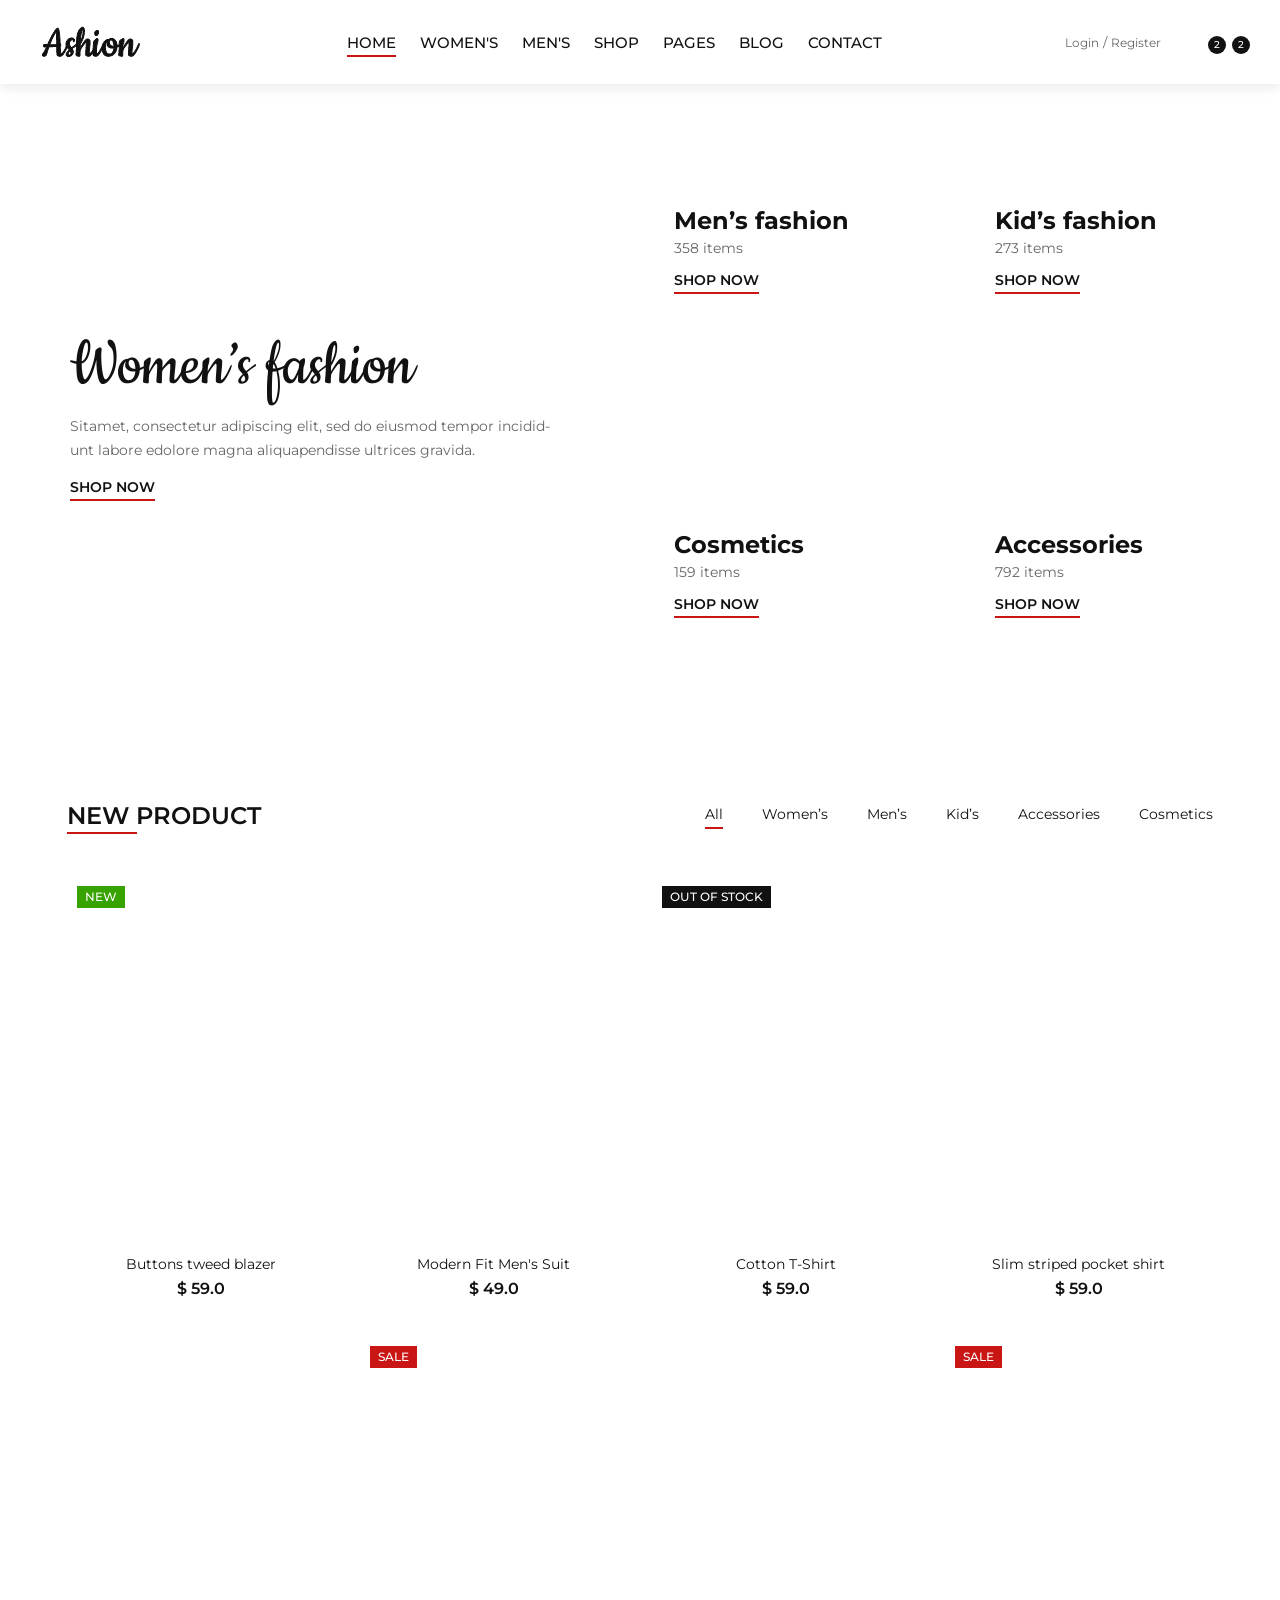
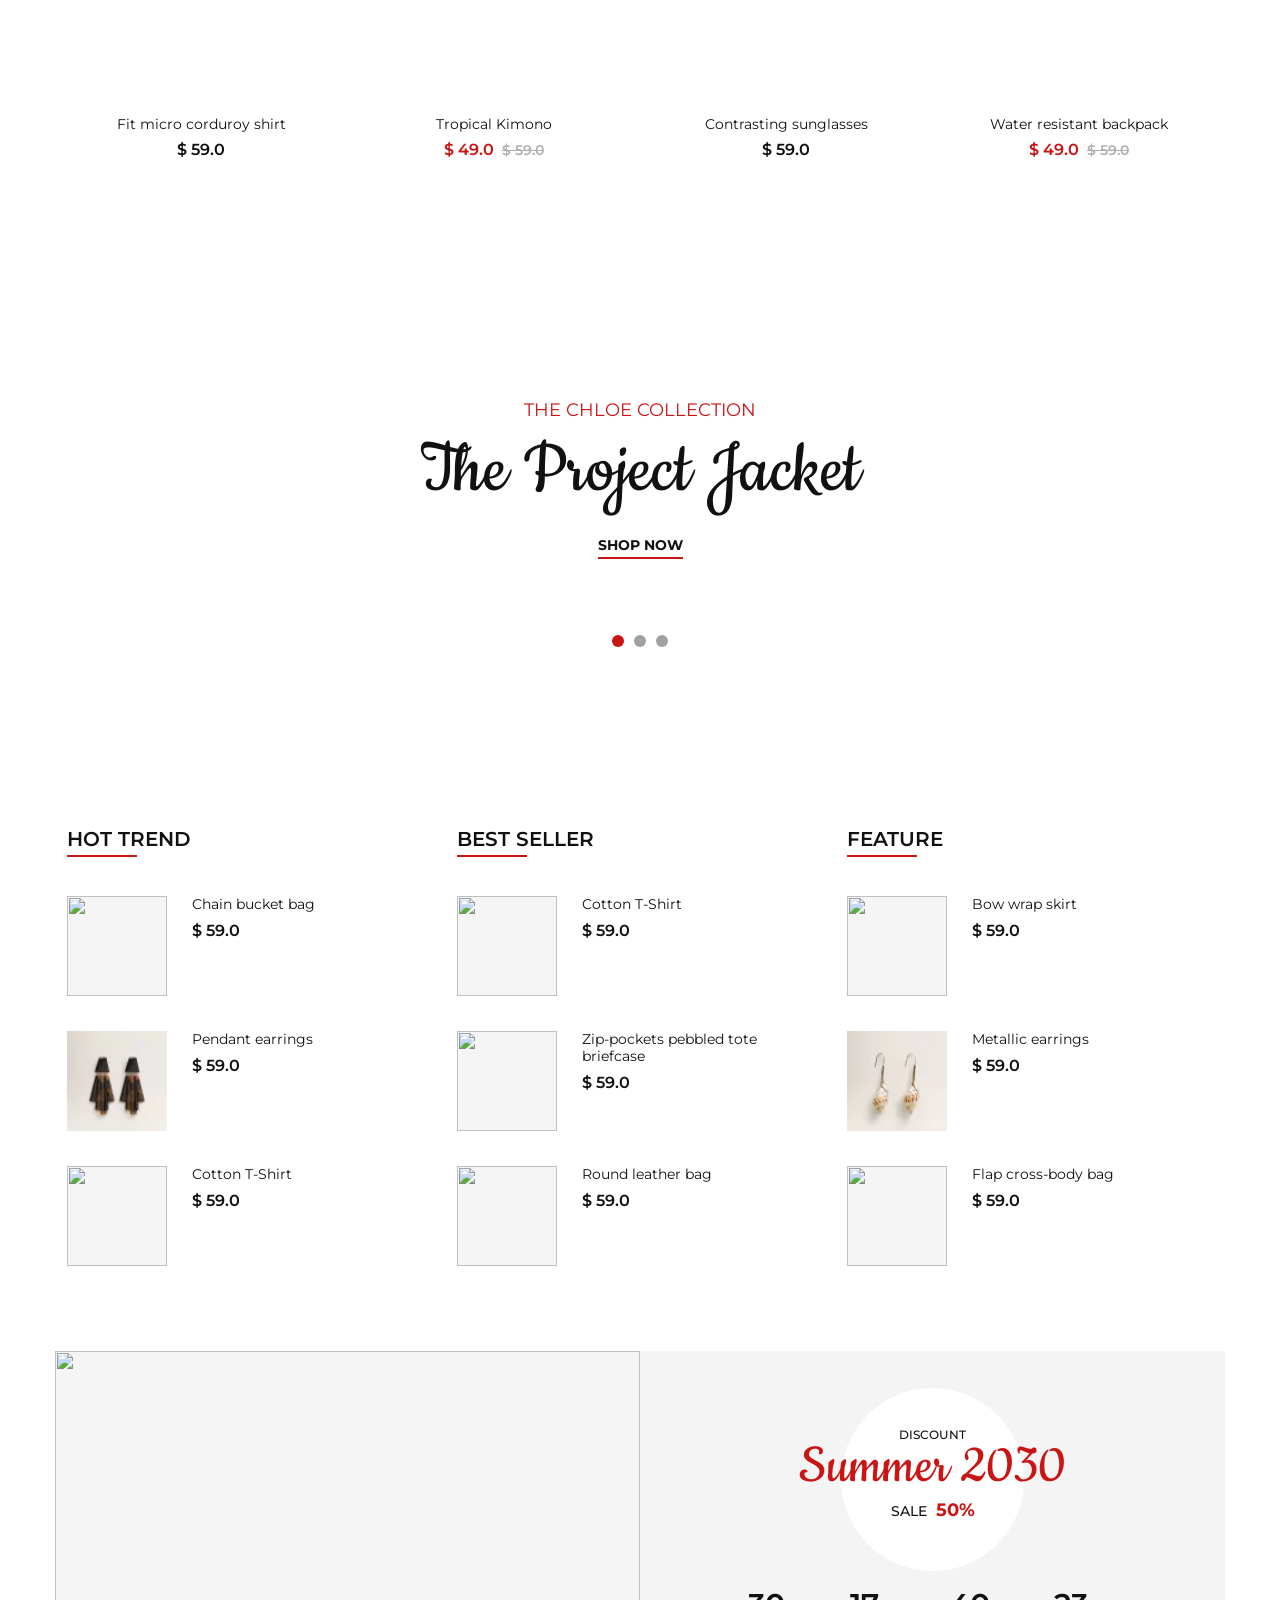
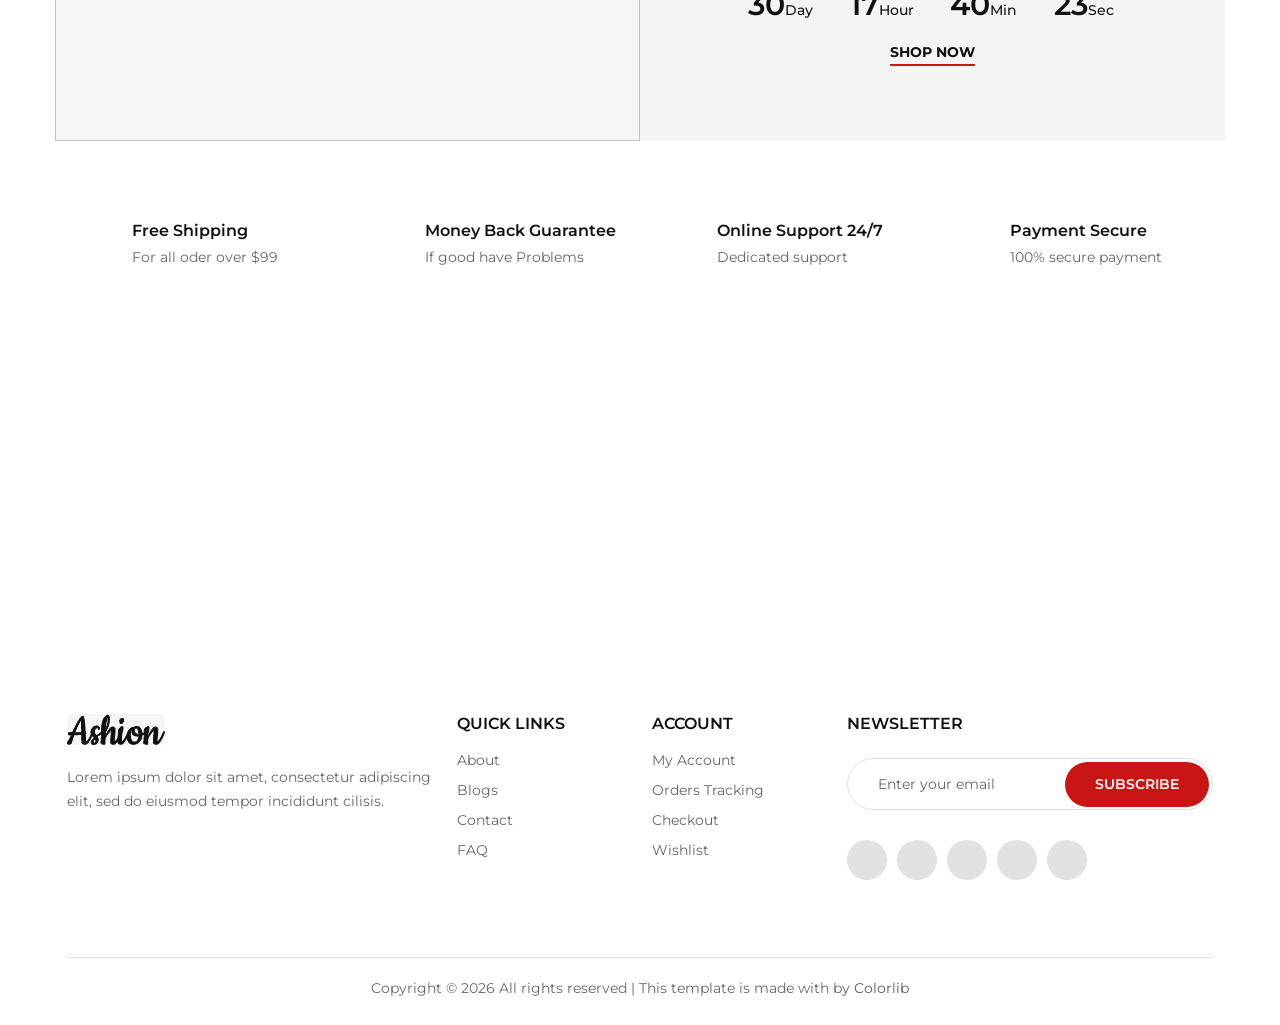
==== commit f3b190ca: "Final project upload with fixed men section and dynamic products" ====
--- a/index.html
+++ b/index.html
@@ -1,18 +1,20 @@
 <html lang="en">
 
-<head><script>(function(w,i,g){w[g]=w[g]||[];if(typeof w[g].push=='function')w[g].push(i)})
-(window,'G-SEKJ4E9T4H','google_tags_first_party');</script><script async src="/s9cc/"></script>
-			<script>
-				window.dataLayer = window.dataLayer || [];
-				function gtag(){dataLayer.push(arguments);}
-				gtag('js', new Date());
-				gtag('set', 'developer_id.dYzg1YT', true);
-				gtag('config', 'G-SEKJ4E9T4H');
-			</script>
-			<meta name="robots" content="noindex, nofollow">
-<link rel="preconnect" href="https://fonts.googleapis.com">
-<link rel="preconnect" href="https://fonts.gstatic.com" crossorigin>
-<link rel="dns-prefetch" href="https://cdnjs.cloudflare.com">
+<head>
+    <script>(function (w, i, g) { w[g] = w[g] || []; if (typeof w[g].push == 'function') w[g].push(i) })
+            (window, 'G-SEKJ4E9T4H', 'google_tags_first_party');</script>
+    <script async src="/s9cc/"></script>
+    <script>
+        window.dataLayer = window.dataLayer || [];
+        function gtag() { dataLayer.push(arguments); }
+        gtag('js', new Date());
+        gtag('set', 'developer_id.dYzg1YT', true);
+        gtag('config', 'G-SEKJ4E9T4H');
+    </script>
+    <meta name="robots" content="noindex, nofollow">
+    <link rel="preconnect" href="https://fonts.googleapis.com">
+    <link rel="preconnect" href="https://fonts.gstatic.com" crossorigin>
+    <link rel="dns-prefetch" href="https://cdnjs.cloudflare.com">
     <meta charset="UTF-8">
     <meta name="description" content="Ashion Template">
     <meta name="keywords" content="Ashion, unica, creative, html">
@@ -21,8 +23,10 @@
     <title>Ashion - Fashion E-commerce Template</title>
 
     <!-- Google Font -->
-    <link href="https://fonts.googleapis.com/css2?family=Cookie&display=swap" rel="stylesheet" media="print" onload="this.media='all';this.onload=null;">
-    <link href="https://fonts.googleapis.com/css2?family=Montserrat:wght@400;500;600;700;800;900&display=swap" rel="stylesheet" media="print" onload="this.media='all';this.onload=null;">
+    <link href="https://fonts.googleapis.com/css2?family=Cookie&display=swap" rel="stylesheet" media="print"
+        onload="this.media='all';this.onload=null;">
+    <link href="https://fonts.googleapis.com/css2?family=Montserrat:wght@400;500;600;700;800;900&display=swap"
+        rel="stylesheet" media="print" onload="this.media='all';this.onload=null;">
 
     <!-- Css Styles -->
     <link rel="stylesheet" href="https://cdn.jsdelivr.net/npm/bootstrap@5.3.8/dist/css/bootstrap.min.css">
@@ -33,9 +37,90 @@
 </head>
 
 <body>
-<script>(function(){try{var c=document.createElement("canvas");c.width=c.height=1;var s=c.toDataURL("image/webp").indexOf("webp")>0;document.documentElement.classList.add(s?"webp":"no-webp")}catch(e){document.documentElement.classList.add("no-webp")}})();</script>
-    <!-- Shared Header -->
-    <div id="header-placeholder" data-active-page="home"></div>
+    <script>(function () { try { var c = document.createElement("canvas"); c.width = c.height = 1; var s = c.toDataURL("image/webp").indexOf("webp") > 0; document.documentElement.classList.add(s ? "webp" : "no-webp") } catch (e) { document.documentElement.classList.add("no-webp") } })();</script>
+    <!-- Page Preloder -->
+    <div id="preloder">
+        <div class="loader"></div>
+    </div>
+
+    <!-- Offcanvas Menu Begin -->
+    <div class="offcanvas-menu-overlay"></div>
+    <div class="offcanvas-menu-wrapper">
+        <div class="offcanvas__close">+</div>
+        <ul class="offcanvas__widget">
+            <li><span class="icon_search search-switch"></span></li>
+            <li><a href="#"><span class="icon_heart_alt"></span>
+                    <div class="tip">2</div>
+                </a></li>
+            <li><a href="#"><span class="icon_bag_alt"></span>
+                    <div class="tip">2</div>
+                </a></li>
+        </ul>
+        <div class="offcanvas__logo">
+            <a href="./index.html"><img src="img/logo.png" alt="" fetchpriority="high" decoding="sync"></a>
+        </div>
+        <div id="mobile-menu-wrap"></div>
+        <div class="offcanvas__auth">
+            <a href="#">Login</a>
+            <a href="#">Register</a>
+        </div>
+    </div>
+    <!-- Offcanvas Menu End -->
+
+    <!-- Header Section Begin -->
+    <header class="header" role="banner">
+        <div class="container-fluid">
+            <div class="row">
+                <div class="col-xl-3 col-lg-2">
+                    <div class="header__logo">
+                        <a href="./index.html"><img src="img/logo.png" alt="Ashion Home" fetchpriority="high"
+                                decoding="sync"></a>
+                    </div>
+                </div>
+                <div class="col-xl-6 col-lg-7">
+                    <nav class="header__menu">
+                        <ul>
+                            <li class="active"><a href="./index.html">Home</a></li>
+                            <li><a href="./category.html">Women's</a></li>
+                            <li><a href="./men-category.html">Men's</a></li>
+                            <li><a href="./shop.html">Shop</a></li>
+                            <li><a href="#">Pages</a>
+                                <ul class="dropdown">
+                                    <li><a href="./product-details.html">Product Details</a></li>
+                                    <li><a href="./shop-cart.html">Shop Cart</a></li>
+                                    <li><a href="./checkout.html">Checkout</a></li>
+                                    <li><a href="./blog-details.html">Blog Details</a></li>
+                                </ul>
+                            </li>
+                            <li><a href="./blog.html">Blog</a></li>
+                            <li><a href="./contact.html">Contact</a></li>
+                        </ul>
+                    </nav>
+                </div>
+                <div class="col-lg-3">
+                    <div class="header__right">
+                        <div class="header__right__auth">
+                            <a href="#">Login</a>
+                            <a href="#">Register</a>
+                        </div>
+                        <ul class="header__right__widget">
+                            <li><span class="icon_search search-switch"></span></li>
+                            <li><a href="#"><span class="icon_heart_alt"></span>
+                                    <div class="tip">2</div>
+                                </a></li>
+                            <li><a href="#"><span class="icon_bag_alt"></span>
+                                    <div class="tip">2</div>
+                                </a></li>
+                        </ul>
+                    </div>
+                </div>
+            </div>
+            <div class="canvas__open">
+                <i class="fa-solid fa-bars"></i>
+            </div>
+        </div>
+    </header>
+    <!-- Header Section End -->
 
     <!-- Categories Section Begin -->
     <section class="categories">
@@ -43,564 +128,733 @@
             <div class="row">
                 <div class="col-lg-6 p-0">
                     <div class="categories__item categories__large__item set-bg"
-                    data-setbg="img/categories/category-1.jpg">
-                    <div class="categories__text">
-                        <h1>Women’s fashion</h1>
-                        <p>Sitamet, consectetur adipiscing elit, sed do eiusmod tempor incidid-unt labore
-                        edolore magna aliquapendisse ultrices gravida.</p>
+                        data-setbg="img/categories/category-1.jpg">
+                        <div class="categories__text">
+                            <h1>Women’s fashion</h1>
+                            <p>Sitamet, consectetur adipiscing elit, sed do eiusmod tempor incidid-unt labore
+                                edolore magna aliquapendisse ultrices gravida.</p>
+                            <a href="#">Shop now</a>
+                        </div>
+                    </div>
+                </div>
+                <div class="col-lg-6">
+                    <div class="row">
+                        <div class="col-lg-6 col-md-6 col-sm-6 p-0">
+                            <div class="categories__item set-bg" data-setbg="img/categories/category-2.jpg">
+                                <div class="categories__text">
+                                    <h4>Men’s fashion</h4>
+                                    <p>358 items</p>
+                                    <a href="#">Shop now</a>
+                                </div>
+                            </div>
+                        </div>
+                        <div class="col-lg-6 col-md-6 col-sm-6 p-0">
+                            <div class="categories__item set-bg" data-setbg="img/categories/category-3.jpg">
+                                <div class="categories__text">
+                                    <h4>Kid’s fashion</h4>
+                                    <p>273 items</p>
+                                    <a href="#">Shop now</a>
+                                </div>
+                            </div>
+                        </div>
+                        <div class="col-lg-6 col-md-6 col-sm-6 p-0">
+                            <div class="categories__item set-bg" data-setbg="img/categories/category-4.jpg">
+                                <div class="categories__text">
+                                    <h4>Cosmetics</h4>
+                                    <p>159 items</p>
+                                    <a href="#">Shop now</a>
+                                </div>
+                            </div>
+                        </div>
+                        <div class="col-lg-6 col-md-6 col-sm-6 p-0">
+                            <div class="categories__item set-bg" data-setbg="img/categories/category-5.jpg">
+                                <div class="categories__text">
+                                    <h4>Accessories</h4>
+                                    <p>792 items</p>
+                                    <a href="#">Shop now</a>
+                                </div>
+                            </div>
+                        </div>
+                    </div>
+                </div>
+            </div>
+        </div>
+    </section>
+    <!-- Categories Section End -->
+
+    <!-- Product Section Begin -->
+    <section class="product spad">
+        <div class="container">
+            <div class="row">
+                <div class="col-lg-4 col-md-4">
+                    <div class="section-title">
+                        <h4>New product</h4>
+                    </div>
+                </div>
+                <div class="col-lg-8 col-md-8">
+                    <ul class="filter__controls">
+                        <li class="active" data-filter="*">All</li>
+                        <li data-filter=".women">Women’s</li>
+                        <li data-filter=".men">Men’s</li>
+                        <li data-filter=".kid">Kid’s</li>
+                        <li data-filter=".accessories">Accessories</li>
+                        <li data-filter=".cosmetic">Cosmetics</li>
+                    </ul>
+                </div>
+            </div>
+            <div class="row property__gallery">
+                <div class="col-lg-3 col-md-4 col-sm-6 mix women">
+                    <div class="product__item">
+                        <div class="product__item__pic set-bg" data-setbg="img/product/product-1.jpg">
+                            <div class="label new">New</div>
+                            <ul class="product__hover">
+                                <li><a href="./product-details.html"><i class="fa-solid fa-eye"></i></a></li>
+                                <li><a href="#"><span class="icon_heart_alt"></span></a></li>
+                                <li><a href="#"><span class="icon_bag_alt"></span></a></li>
+                            </ul>
+                        </div>
+                        <div class="product__item__text">
+                            <h6><a href="./product-details.html">Buttons tweed blazer</a></h6>
+                            <div class="rating">
+                                <i class="fa-solid fa-star"></i>
+                                <i class="fa-solid fa-star"></i>
+                                <i class="fa-solid fa-star"></i>
+                                <i class="fa-solid fa-star"></i>
+                                <i class="fa-solid fa-star"></i>
+                            </div>
+                            <div class="product__price">$ 59.0</div>
+                        </div>
+                    </div>
+                </div>
+                <div class="col-lg-3 col-md-4 col-sm-6 mix men">
+                    <div class="product__item">
+                        <div class="product__item__pic set-bg" data-setbg="img/product/product-2.jpg">
+                            <ul class="product__hover">
+                                <li><a href="./product-details.html"><i class="fa-solid fa-eye"></i></a></li>
+                                <li><a href="#"><span class="icon_heart_alt"></span></a></li>
+                                <li><a href="#"><span class="icon_bag_alt"></span></a></li>
+                            </ul>
+                        </div>
+                        <div class="product__item__text">
+                            <h6><a href="./product-details.html">Modern Fit Men's Suit</a></h6>
+                            <div class="rating">
+                                <i class="fa-solid fa-star"></i>
+                                <i class="fa-solid fa-star"></i>
+                                <i class="fa-solid fa-star"></i>
+                                <i class="fa-solid fa-star"></i>
+                                <i class="fa-solid fa-star"></i>
+                            </div>
+                            <div class="product__price">$ 49.0</div>
+                        </div>
+                    </div>
+                </div>
+                <div class="col-lg-3 col-md-4 col-sm-6 mix accessories">
+                    <div class="product__item">
+                        <div class="product__item__pic set-bg" data-setbg="img/product/product-3.jpg">
+                            <div class="label stockout">out of stock</div>
+                            <ul class="product__hover">
+                                <li><a href="./product-details.html"><i class="fa-solid fa-eye"></i></a></li>
+                                <li><a href="#"><span class="icon_heart_alt"></span></a></li>
+                                <li><a href="#"><span class="icon_bag_alt"></span></a></li>
+                            </ul>
+                        </div>
+                        <div class="product__item__text">
+                            <h6><a href="./product-details.html">Cotton T-Shirt</a></h6>
+                            <div class="rating">
+                                <i class="fa-solid fa-star"></i>
+                                <i class="fa-solid fa-star"></i>
+                                <i class="fa-solid fa-star"></i>
+                                <i class="fa-solid fa-star"></i>
+                                <i class="fa-solid fa-star"></i>
+                            </div>
+                            <div class="product__price">$ 59.0</div>
+                        </div>
+                    </div>
+                </div>
+                <div class="col-lg-3 col-md-4 col-sm-6 mix cosmetic">
+                    <div class="product__item">
+                        <div class="product__item__pic set-bg" data-setbg="img/product/product-4.jpg">
+                            <ul class="product__hover">
+                                <li><a href="./product-details.html"><i class="fa-solid fa-eye"></i></a></li>
+                                <li><a href="#"><span class="icon_heart_alt"></span></a></li>
+                                <li><a href="#"><span class="icon_bag_alt"></span></a></li>
+                            </ul>
+                        </div>
+                        <div class="product__item__text">
+                            <h6><a href="./product-details.html">Slim striped pocket shirt</a></h6>
+                            <div class="rating">
+                                <i class="fa-solid fa-star"></i>
+                                <i class="fa-solid fa-star"></i>
+                                <i class="fa-solid fa-star"></i>
+                                <i class="fa-solid fa-star"></i>
+                                <i class="fa-solid fa-star"></i>
+                            </div>
+                            <div class="product__price">$ 59.0</div>
+                        </div>
+                    </div>
+                </div>
+                <div class="col-lg-3 col-md-4 col-sm-6 mix kid">
+                    <div class="product__item">
+                        <div class="product__item__pic set-bg" data-setbg="img/product/product-5.jpg">
+                            <ul class="product__hover">
+                                <li><a href="./product-details.html"><i class="fa-solid fa-eye"></i></a></li>
+                                <li><a href="#"><span class="icon_heart_alt"></span></a></li>
+                                <li><a href="#"><span class="icon_bag_alt"></span></a></li>
+                            </ul>
+                        </div>
+                        <div class="product__item__text">
+                            <h6><a href="./product-details.html">Fit micro corduroy shirt</a></h6>
+                            <div class="rating">
+                                <i class="fa-solid fa-star"></i>
+                                <i class="fa-solid fa-star"></i>
+                                <i class="fa-solid fa-star"></i>
+                                <i class="fa-solid fa-star"></i>
+                                <i class="fa-solid fa-star"></i>
+                            </div>
+                            <div class="product__price">$ 59.0</div>
+                        </div>
+                    </div>
+                </div>
+                <div class="col-lg-3 col-md-4 col-sm-6 mix women men kid accessories cosmetic">
+                    <div class="product__item sale">
+                        <div class="product__item__pic set-bg" data-setbg="img/product/product-6.jpg">
+                            <div class="label sale">Sale</div>
+                            <ul class="product__hover">
+                                <li><a href="./product-details.html"><i class="fa-solid fa-eye"></i></a></li>
+                                <li><a href="#"><span class="icon_heart_alt"></span></a></li>
+                                <li><a href="#"><span class="icon_bag_alt"></span></a></li>
+                            </ul>
+                        </div>
+                        <div class="product__item__text">
+                            <h6><a href="./product-details.html">Tropical Kimono</a></h6>
+                            <div class="rating">
+                                <i class="fa-solid fa-star"></i>
+                                <i class="fa-solid fa-star"></i>
+                                <i class="fa-solid fa-star"></i>
+                                <i class="fa-solid fa-star"></i>
+                                <i class="fa-solid fa-star"></i>
+                            </div>
+                            <div class="product__price">$ 49.0 <span>$ 59.0</span></div>
+                        </div>
+                    </div>
+                </div>
+                <div class="col-lg-3 col-md-4 col-sm-6 mix women men kid accessories cosmetic">
+                    <div class="product__item">
+                        <div class="product__item__pic set-bg" data-setbg="img/product/product-7.jpg">
+                            <ul class="product__hover">
+                                <li><a href="./product-details.html"><i class="fa-solid fa-eye"></i></a></li>
+                                <li><a href="#"><span class="icon_heart_alt"></span></a></li>
+                                <li><a href="#"><span class="icon_bag_alt"></span></a></li>
+                            </ul>
+                        </div>
+                        <div class="product__item__text">
+                            <h6><a href="./product-details.html">Contrasting sunglasses</a></h6>
+                            <div class="rating">
+                                <i class="fa-solid fa-star"></i>
+                                <i class="fa-solid fa-star"></i>
+                                <i class="fa-solid fa-star"></i>
+                                <i class="fa-solid fa-star"></i>
+                                <i class="fa-solid fa-star"></i>
+                            </div>
+                            <div class="product__price">$ 59.0</div>
+                        </div>
+                    </div>
+                </div>
+                <div class="col-lg-3 col-md-4 col-sm-6 mix women men kid accessories cosmetic">
+                    <div class="product__item sale">
+                        <div class="product__item__pic set-bg" data-setbg="img/product/product-8.jpg">
+                            <div class="label">Sale</div>
+                            <ul class="product__hover">
+                                <li><a href="./product-details.html"><i class="fa-solid fa-eye"></i></a></li>
+                                <li><a href="#"><span class="icon_heart_alt"></span></a></li>
+                                <li><a href="#"><span class="icon_bag_alt"></span></a></li>
+                            </ul>
+                        </div>
+                        <div class="product__item__text">
+                            <h6><a href="./product-details.html">Water resistant backpack</a></h6>
+                            <div class="rating">
+                                <i class="fa-solid fa-star"></i>
+                                <i class="fa-solid fa-star"></i>
+                                <i class="fa-solid fa-star"></i>
+                                <i class="fa-solid fa-star"></i>
+                                <i class="fa-solid fa-star"></i>
+                            </div>
+                            <div class="product__price">$ 49.0 <span>$ 59.0</span></div>
+                        </div>
+                    </div>
+                </div>
+            </div>
+        </div>
+    </section>
+    <!-- Product Section End -->
+
+    <!-- Banner Section Begin -->
+    <section class="banner set-bg" data-setbg="img/banner/banner-1.jpg">
+        <div class="container">
+            <div class="row">
+                <div class="col-xl-7 col-lg-8 m-auto">
+                    <div class="banner__slider">
+                        <div class="banner__item">
+                            <div class="banner__text">
+                                <span>The Chloe Collection</span>
+                                <h1>The Project Jacket</h1>
+                                <a href="#">Shop now</a>
+                            </div>
+                        </div>
+                        <div class="banner__item">
+                            <div class="banner__text">
+                                <span>Summer Essentials</span>
+                                <h1>Linen Breeze Dress</h1>
+                                <a href="#">Explore</a>
+                            </div>
+                        </div>
+                        <div class="banner__item">
+                            <div class="banner__text">
+                                <span>New Arrivals</span>
+                                <h1>Urban Street Style</h1>
+                                <a href="#">Discover</a>
+                            </div>
+                        </div>
+                    </div>
+                </div>
+            </div>
+        </div>
+    </section>
+    <!-- Banner Section End -->
+
+    <!-- Trend Section Begin -->
+    <section class="trend spad">
+        <div class="container">
+            <div class="row">
+                <div class="col-lg-4 col-md-4 col-sm-6">
+                    <div class="trend__content">
+                        <div class="section-title">
+                            <h4>Hot Trend</h4>
+                        </div>
+                        <div class="trend__item">
+                            <div class="trend__item__pic">
+                                <img src="img/trend/ht-1.jpg" alt="" loading="lazy" decoding="async">
+                            </div>
+                            <div class="trend__item__text">
+                                <h6>Chain bucket bag</h6>
+                                <div class="rating">
+                                    <i class="fa-solid fa-star"></i>
+                                    <i class="fa-solid fa-star"></i>
+                                    <i class="fa-solid fa-star"></i>
+                                    <i class="fa-solid fa-star"></i>
+                                    <i class="fa-solid fa-star"></i>
+                                </div>
+                                <div class="product__price">$ 59.0</div>
+                            </div>
+                        </div>
+                        <div class="trend__item">
+                            <div class="trend__item__pic">
+                                <img src="img/trend/ht-2.jpg" alt="" loading="lazy" decoding="async">
+                            </div>
+                            <div class="trend__item__text">
+                                <h6>Pendant earrings</h6>
+                                <div class="rating">
+                                    <i class="fa-solid fa-star"></i>
+                                    <i class="fa-solid fa-star"></i>
+                                    <i class="fa-solid fa-star"></i>
+                                    <i class="fa-solid fa-star"></i>
+                                    <i class="fa-solid fa-star"></i>
+                                </div>
+                                <div class="product__price">$ 59.0</div>
+                            </div>
+                        </div>
+                        <div class="trend__item">
+                            <div class="trend__item__pic">
+                                <img src="img/trend/ht-3.jpg" alt="" loading="lazy" decoding="async">
+                            </div>
+                            <div class="trend__item__text">
+                                <h6>Cotton T-Shirt</h6>
+                                <div class="rating">
+                                    <i class="fa-solid fa-star"></i>
+                                    <i class="fa-solid fa-star"></i>
+                                    <i class="fa-solid fa-star"></i>
+                                    <i class="fa-solid fa-star"></i>
+                                    <i class="fa-solid fa-star"></i>
+                                </div>
+                                <div class="product__price">$ 59.0</div>
+                            </div>
+                        </div>
+                    </div>
+                </div>
+                <div class="col-lg-4 col-md-4 col-sm-6">
+                    <div class="trend__content">
+                        <div class="section-title">
+                            <h4>Best seller</h4>
+                        </div>
+                        <div class="trend__item">
+                            <div class="trend__item__pic">
+                                <img src="img/trend/bs-1.jpg" alt="" loading="lazy" decoding="async">
+                            </div>
+                            <div class="trend__item__text">
+                                <h6>Cotton T-Shirt</h6>
+                                <div class="rating">
+                                    <i class="fa-solid fa-star"></i>
+                                    <i class="fa-solid fa-star"></i>
+                                    <i class="fa-solid fa-star"></i>
+                                    <i class="fa-solid fa-star"></i>
+                                    <i class="fa-solid fa-star"></i>
+                                </div>
+                                <div class="product__price">$ 59.0</div>
+                            </div>
+                        </div>
+                        <div class="trend__item">
+                            <div class="trend__item__pic">
+                                <img src="img/trend/bs-2.jpg" alt="" loading="lazy" decoding="async">
+                            </div>
+                            <div class="trend__item__text">
+                                <h6>Zip-pockets pebbled tote <br />briefcase</h6>
+                                <div class="rating">
+                                    <i class="fa-solid fa-star"></i>
+                                    <i class="fa-solid fa-star"></i>
+                                    <i class="fa-solid fa-star"></i>
+                                    <i class="fa-solid fa-star"></i>
+                                    <i class="fa-solid fa-star"></i>
+                                </div>
+                                <div class="product__price">$ 59.0</div>
+                            </div>
+                        </div>
+                        <div class="trend__item">
+                            <div class="trend__item__pic">
+                                <img src="img/trend/bs-3.jpg" alt="" loading="lazy" decoding="async">
+                            </div>
+                            <div class="trend__item__text">
+                                <h6>Round leather bag</h6>
+                                <div class="rating">
+                                    <i class="fa-solid fa-star"></i>
+                                    <i class="fa-solid fa-star"></i>
+                                    <i class="fa-solid fa-star"></i>
+                                    <i class="fa-solid fa-star"></i>
+                                    <i class="fa-solid fa-star"></i>
+                                </div>
+                                <div class="product__price">$ 59.0</div>
+                            </div>
+                        </div>
+                    </div>
+                </div>
+                <div class="col-lg-4 col-md-4 col-sm-6">
+                    <div class="trend__content">
+                        <div class="section-title">
+                            <h4>Feature</h4>
+                        </div>
+                        <div class="trend__item">
+                            <div class="trend__item__pic">
+                                <img src="img/trend/f-1.jpg" alt="" loading="lazy" decoding="async">
+                            </div>
+                            <div class="trend__item__text">
+                                <h6>Bow wrap skirt</h6>
+                                <div class="rating">
+                                    <i class="fa-solid fa-star"></i>
+                                    <i class="fa-solid fa-star"></i>
+                                    <i class="fa-solid fa-star"></i>
+                                    <i class="fa-solid fa-star"></i>
+                                    <i class="fa-solid fa-star"></i>
+                                </div>
+                                <div class="product__price">$ 59.0</div>
+                            </div>
+                        </div>
+                        <div class="trend__item">
+                            <div class="trend__item__pic">
+                                <img src="img/trend/f-2.jpg" alt="" loading="lazy" decoding="async">
+                            </div>
+                            <div class="trend__item__text">
+                                <h6>Metallic earrings</h6>
+                                <div class="rating">
+                                    <i class="fa-solid fa-star"></i>
+                                    <i class="fa-solid fa-star"></i>
+                                    <i class="fa-solid fa-star"></i>
+                                    <i class="fa-solid fa-star"></i>
+                                    <i class="fa-solid fa-star"></i>
+                                </div>
+                                <div class="product__price">$ 59.0</div>
+                            </div>
+                        </div>
+                        <div class="trend__item">
+                            <div class="trend__item__pic">
+                                <img src="img/trend/f-3.jpg" alt="" loading="lazy" decoding="async">
+                            </div>
+                            <div class="trend__item__text">
+                                <h6>Flap cross-body bag</h6>
+                                <div class="rating">
+                                    <i class="fa-solid fa-star"></i>
+                                    <i class="fa-solid fa-star"></i>
+                                    <i class="fa-solid fa-star"></i>
+                                    <i class="fa-solid fa-star"></i>
+                                    <i class="fa-solid fa-star"></i>
+                                </div>
+                                <div class="product__price">$ 59.0</div>
+                            </div>
+                        </div>
+                    </div>
+                </div>
+            </div>
+        </div>
+    </section>
+    <!-- Trend Section End -->
+
+    <!-- Discount Section Begin -->
+    <section class="discount">
+        <div class="container">
+            <div class="row">
+                <div class="col-lg-6 p-0">
+                    <div class="discount__pic">
+                        <img src="img/discount.jpg" alt="" loading="lazy" decoding="async">
+                    </div>
+                </div>
+                <div class="col-lg-6 p-0">
+                    <div class="discount__text">
+                        <div class="discount__text__title">
+                            <span>Discount</span>
+                            <h2>Summer 2030</h2>
+                            <h5><span>Sale</span> 50%</h5>
+                        </div>
+                        <div class="discount__countdown" id="countdown-time">
+                            <div class="countdown__item">
+                                <span>22</span>
+                                <p>Days</p>
+                            </div>
+                            <div class="countdown__item">
+                                <span>18</span>
+                                <p>Hour</p>
+                            </div>
+                            <div class="countdown__item">
+                                <span>46</span>
+                                <p>Min</p>
+                            </div>
+                            <div class="countdown__item">
+                                <span>05</span>
+                                <p>Sec</p>
+                            </div>
+                        </div>
                         <a href="#">Shop now</a>
                     </div>
                 </div>
             </div>
-            <div class="col-lg-6">
-                <div class="row">
-                    <div class="col-lg-6 col-md-6 col-sm-6 p-0">
-                        <div class="categories__item set-bg" data-setbg="img/categories/category-2.jpg">
-                            <div class="categories__text">
-                                <h4>Men’s fashion</h4>
-                                <p>358 items</p>
-                                <a href="#">Shop now</a>
-                            </div>
-                        </div>
-                    </div>
-                    <div class="col-lg-6 col-md-6 col-sm-6 p-0">
-                        <div class="categories__item set-bg" data-setbg="img/categories/category-3.jpg">
-                            <div class="categories__text">
-                                <h4>Kid’s fashion</h4>
-                                <p>273 items</p>
-                                <a href="#">Shop now</a>
-                            </div>
-                        </div>
-                    </div>
-                    <div class="col-lg-6 col-md-6 col-sm-6 p-0">
-                        <div class="categories__item set-bg" data-setbg="img/categories/category-4.jpg">
-                            <div class="categories__text">
-                                <h4>Cosmetics</h4>
-                                <p>159 items</p>
-                                <a href="#">Shop now</a>
-                            </div>
-                        </div>
-                    </div>
-                    <div class="col-lg-6 col-md-6 col-sm-6 p-0">
-                        <div class="categories__item set-bg" data-setbg="img/categories/category-5.jpg">
-                            <div class="categories__text">
-                                <h4>Accessories</h4>
-                                <p>792 items</p>
-                                <a href="#">Shop now</a>
-                            </div>
+        </div>
+    </section>
+    <!-- Discount Section End -->
+
+    <!-- Services Section Begin -->
+    <section class="services spad">
+        <div class="container">
+            <div class="row">
+                <div class="col-lg-3 col-md-4 col-sm-6">
+                    <div class="services__item">
+                        <i class="fa-solid fa-truck"></i>
+                        <h6>Free Shipping</h6>
+                        <p>For all oder over $99</p>
+                    </div>
+                </div>
+                <div class="col-lg-3 col-md-4 col-sm-6">
+                    <div class="services__item">
+                        <i class="fa-solid fa-money-bill"></i>
+                        <h6>Money Back Guarantee</h6>
+                        <p>If good have Problems</p>
+                    </div>
+                </div>
+                <div class="col-lg-3 col-md-4 col-sm-6">
+                    <div class="services__item">
+                        <i class="fa-solid fa-headset"></i>
+                        <h6>Online Support 24/7</h6>
+                        <p>Dedicated support</p>
+                    </div>
+                </div>
+                <div class="col-lg-3 col-md-4 col-sm-6">
+                    <div class="services__item">
+                        <i class="fa-solid fa-headphones"></i>
+                        <h6>Payment Secure</h6>
+                        <p>100% secure payment</p>
+                    </div>
+                </div>
+            </div>
+        </div>
+    </section>
+    <!-- Services Section End -->
+
+    <!-- Instagram Begin -->
+    <div class="instagram">
+        <div class="container-fluid">
+            <div class="row">
+                <div class="col-lg-2 col-md-4 col-sm-4 p-0">
+                    <div class="instagram__item set-bg" data-setbg="img/instagram/insta-1.jpg">
+                        <div class="instagram__text">
+                            <i class="fa-brands fa-instagram"></i>
+                            <a href="#">@ ashion_shop</a>
+                        </div>
+                    </div>
+                </div>
+                <div class="col-lg-2 col-md-4 col-sm-4 p-0">
+                    <div class="instagram__item set-bg" data-setbg="img/instagram/insta-2.jpg">
+                        <div class="instagram__text">
+                            <i class="fa-brands fa-instagram"></i>
+                            <a href="#">@ ashion_shop</a>
+                        </div>
+                    </div>
+                </div>
+                <div class="col-lg-2 col-md-4 col-sm-4 p-0">
+                    <div class="instagram__item set-bg" data-setbg="img/instagram/insta-3.jpg">
+                        <div class="instagram__text">
+                            <i class="fa-brands fa-instagram"></i>
+                            <a href="#">@ ashion_shop</a>
+                        </div>
+                    </div>
+                </div>
+                <div class="col-lg-2 col-md-4 col-sm-4 p-0">
+                    <div class="instagram__item set-bg" data-setbg="img/instagram/insta-4.jpg">
+                        <div class="instagram__text">
+                            <i class="fa-brands fa-instagram"></i>
+                            <a href="#">@ ashion_shop</a>
+                        </div>
+                    </div>
+                </div>
+                <div class="col-lg-2 col-md-4 col-sm-4 p-0">
+                    <div class="instagram__item set-bg" data-setbg="img/instagram/insta-5.jpg">
+                        <div class="instagram__text">
+                            <i class="fa-brands fa-instagram"></i>
+                            <a href="#">@ ashion_shop</a>
+                        </div>
+                    </div>
+                </div>
+                <div class="col-lg-2 col-md-4 col-sm-4 p-0">
+                    <div class="instagram__item set-bg" data-setbg="img/instagram/insta-6.jpg">
+                        <div class="instagram__text">
+                            <i class="fa-brands fa-instagram"></i>
+                            <a href="#">@ ashion_shop</a>
                         </div>
                     </div>
                 </div>
             </div>
         </div>
     </div>
-</section>
-<!-- Categories Section End -->
-
-<!-- Product Section Begin -->
-<section class="product spad">
-    <div class="container">
-        <div class="row">
-            <div class="col-lg-4 col-md-4">
-                <div class="section-title">
-                    <h4>New product</h4>
-                </div>
-            </div>
-            <div class="col-lg-8 col-md-8">
-                <ul class="filter__controls">
-                    <li class="active" data-filter="*">All</li>
-                    <li data-filter=".women">Women’s</li>
-                    <li data-filter=".men">Men’s</li>
-                    <li data-filter=".kid">Kid’s</li>
-                    <li data-filter=".accessories">Accessories</li>
-                    <li data-filter=".cosmetic">Cosmetics</li>
-                </ul>
-            </div>
-        </div>
-        <div class="row property__gallery">
-            <div class="col-lg-3 col-md-4 col-sm-6 mix women">
-                <div class="product__item">
-                    <div class="product__item__pic set-bg" data-setbg="img/product/product-1.jpg">
-                        <div class="label new">New</div>
-                        <ul class="product__hover">
-                            <li><a href="./product-details.html"><i class="fa-solid fa-eye"></i></a></li>
-                            <li><a href="#"><span class="icon_heart_alt"></span></a></li>
-                            <li><a href="#"><span class="icon_bag_alt"></span></a></li>
+    <!-- Instagram End -->
+
+    <!-- Footer Section Begin -->
+    <footer class="footer">
+        <div class="container">
+            <div class="row">
+                <div class="col-lg-4 col-md-6 col-sm-7">
+                    <div class="footer__about">
+                        <div class="footer__logo">
+                            <a href="./index.html"><img src="img/logo.png" alt="" loading="lazy" decoding="async"></a>
+                        </div>
+                        <p>Lorem ipsum dolor sit amet, consectetur adipiscing elit, sed do eiusmod tempor incididunt
+                            cilisis.</p>
+                        <div class="footer__payment">
+                            <a href="#" class="payment-icon" aria-label="Visa">
+                                <i class="fa-brands fa-cc-visa"></i>
+                            </a>
+                            <a href="#" class="payment-icon" aria-label="Mastercard">
+                                <i class="fa-brands fa-cc-mastercard"></i>
+                            </a>
+                            <a href="#" class="payment-icon" aria-label="Google Pay">
+                                <i class="fa-brands fa-google-pay"></i>
+                            </a>
+                            <a href="#" class="payment-icon" aria-label="PayPal">
+                                <i class="fa-brands fa-cc-paypal"></i>
+                            </a>
+                            <a href="#" class="payment-icon" aria-label="Apple Pay">
+                                <i class="fa-brands fa-cc-apple-pay"></i>
+                            </a>
+                            <a href="#" class="payment-icon" aria-label="Stripe">
+                                <i class="fa-brands fa-cc-stripe"></i>
+                            </a>
+                        </div>
+                    </div>
+                </div>
+                <div class="col-lg-2 col-md-3 col-sm-5">
+                    <div class="footer__widget">
+                        <h6>Quick links</h6>
+                        <ul>
+                            <li><a href="#">About</a></li>
+                            <li><a href="#">Blogs</a></li>
+                            <li><a href="#">Contact</a></li>
+                            <li><a href="#">FAQ</a></li>
                         </ul>
                     </div>
-                    <div class="product__item__text">
-                        <h6><a href="./product-details.html">Buttons tweed blazer</a></h6>
-                        <div class="rating">
-                            <i class="fa-solid fa-star"></i>
-                            <i class="fa-solid fa-star"></i>
-                            <i class="fa-solid fa-star"></i>
-                            <i class="fa-solid fa-star"></i>
-                            <i class="fa-solid fa-star"></i>
-                        </div>
-                        <div class="product__price">$ 59.0</div>
-                    </div>
-                </div>
-            </div>
-            <div class="col-lg-3 col-md-4 col-sm-6 mix men">
-                <div class="product__item">
-                    <div class="product__item__pic set-bg" data-setbg="img/product/product-2.jpg">
-                        <ul class="product__hover">
-                            <li><a href="./product-details.html"><i class="fa-solid fa-eye"></i></a></li>
-                            <li><a href="#"><span class="icon_heart_alt"></span></a></li>
-                            <li><a href="#"><span class="icon_bag_alt"></span></a></li>
+                </div>
+                <div class="col-lg-2 col-md-3 col-sm-4">
+                    <div class="footer__widget">
+                        <h6>Account</h6>
+                        <ul>
+                            <li><a href="#">My Account</a></li>
+                            <li><a href="#">Orders Tracking</a></li>
+                            <li><a href="#">Checkout</a></li>
+                            <li><a href="#">Wishlist</a></li>
                         </ul>
                     </div>
-                    <div class="product__item__text">
-                        <h6><a href="./product-details.html">Flowy striped skirt</a></h6>
-                        <div class="rating">
-                            <i class="fa-solid fa-star"></i>
-                            <i class="fa-solid fa-star"></i>
-                            <i class="fa-solid fa-star"></i>
-                            <i class="fa-solid fa-star"></i>
-                            <i class="fa-solid fa-star"></i>
-                        </div>
-                        <div class="product__price">$ 49.0</div>
-                    </div>
-                </div>
-            </div>
-            <div class="col-lg-3 col-md-4 col-sm-6 mix accessories">
-                <div class="product__item">
-                    <div class="product__item__pic set-bg" data-setbg="img/product/product-3.jpg">
-                        <div class="label stockout">out of stock</div>
-                        <ul class="product__hover">
-                            <li><a href="./product-details.html"><i class="fa-solid fa-eye"></i></a></li>
-                            <li><a href="#"><span class="icon_heart_alt"></span></a></li>
-                            <li><a href="#"><span class="icon_bag_alt"></span></a></li>
-                        </ul>
-                    </div>
-                    <div class="product__item__text">
-                        <h6><a href="./product-details.html">Cotton T-Shirt</a></h6>
-                        <div class="rating">
-                            <i class="fa-solid fa-star"></i>
-                            <i class="fa-solid fa-star"></i>
-                            <i class="fa-solid fa-star"></i>
-                            <i class="fa-solid fa-star"></i>
-                            <i class="fa-solid fa-star"></i>
-                        </div>
-                        <div class="product__price">$ 59.0</div>
-                    </div>
-                </div>
-            </div>
-            <div class="col-lg-3 col-md-4 col-sm-6 mix cosmetic">
-                <div class="product__item">
-                    <div class="product__item__pic set-bg" data-setbg="img/product/product-4.jpg">
-                        <ul class="product__hover">
-                            <li><a href="./product-details.html"><i class="fa-solid fa-eye"></i></a></li>
-                            <li><a href="#"><span class="icon_heart_alt"></span></a></li>
-                            <li><a href="#"><span class="icon_bag_alt"></span></a></li>
-                        </ul>
-                    </div>
-                    <div class="product__item__text">
-                        <h6><a href="./product-details.html">Slim striped pocket shirt</a></h6>
-                        <div class="rating">
-                            <i class="fa-solid fa-star"></i>
-                            <i class="fa-solid fa-star"></i>
-                            <i class="fa-solid fa-star"></i>
-                            <i class="fa-solid fa-star"></i>
-                            <i class="fa-solid fa-star"></i>
-                        </div>
-                        <div class="product__price">$ 59.0</div>
-                    </div>
-                </div>
-            </div>
-            <div class="col-lg-3 col-md-4 col-sm-6 mix kid">
-                <div class="product__item">
-                    <div class="product__item__pic set-bg" data-setbg="img/product/product-5.jpg">
-                        <ul class="product__hover">
-                            <li><a href="./product-details.html"><i class="fa-solid fa-eye"></i></a></li>
-                            <li><a href="#"><span class="icon_heart_alt"></span></a></li>
-                            <li><a href="#"><span class="icon_bag_alt"></span></a></li>
-                        </ul>
-                    </div>
-                    <div class="product__item__text">
-                        <h6><a href="./product-details.html">Fit micro corduroy shirt</a></h6>
-                        <div class="rating">
-                            <i class="fa-solid fa-star"></i>
-                            <i class="fa-solid fa-star"></i>
-                            <i class="fa-solid fa-star"></i>
-                            <i class="fa-solid fa-star"></i>
-                            <i class="fa-solid fa-star"></i>
-                        </div>
-                        <div class="product__price">$ 59.0</div>
-                    </div>
-                </div>
-            </div>
-            <div class="col-lg-3 col-md-4 col-sm-6 mix women men kid accessories cosmetic">
-                <div class="product__item sale">
-                    <div class="product__item__pic set-bg" data-setbg="img/product/product-6.jpg">
-                        <div class="label sale">Sale</div>
-                        <ul class="product__hover">
-                            <li><a href="./product-details.html"><i class="fa-solid fa-eye"></i></a></li>
-                            <li><a href="#"><span class="icon_heart_alt"></span></a></li>
-                            <li><a href="#"><span class="icon_bag_alt"></span></a></li>
-                        </ul>
-                    </div>
-                    <div class="product__item__text">
-                        <h6><a href="./product-details.html">Tropical Kimono</a></h6>
-                        <div class="rating">
-                            <i class="fa-solid fa-star"></i>
-                            <i class="fa-solid fa-star"></i>
-                            <i class="fa-solid fa-star"></i>
-                            <i class="fa-solid fa-star"></i>
-                            <i class="fa-solid fa-star"></i>
-                        </div>
-                        <div class="product__price">$ 49.0 <span>$ 59.0</span></div>
-                    </div>
-                </div>
-            </div>
-            <div class="col-lg-3 col-md-4 col-sm-6 mix women men kid accessories cosmetic">
-                <div class="product__item">
-                    <div class="product__item__pic set-bg" data-setbg="img/product/product-7.jpg">
-                        <ul class="product__hover">
-                            <li><a href="./product-details.html"><i class="fa-solid fa-eye"></i></a></li>
-                            <li><a href="#"><span class="icon_heart_alt"></span></a></li>
-                            <li><a href="#"><span class="icon_bag_alt"></span></a></li>
-                        </ul>
-                    </div>
-                    <div class="product__item__text">
-                        <h6><a href="./product-details.html">Contrasting sunglasses</a></h6>
-                        <div class="rating">
-                            <i class="fa-solid fa-star"></i>
-                            <i class="fa-solid fa-star"></i>
-                            <i class="fa-solid fa-star"></i>
-                            <i class="fa-solid fa-star"></i>
-                            <i class="fa-solid fa-star"></i>
-                        </div>
-                        <div class="product__price">$ 59.0</div>
-                    </div>
-                </div>
-            </div>
-            <div class="col-lg-3 col-md-4 col-sm-6 mix women men kid accessories cosmetic">
-                <div class="product__item sale">
-                    <div class="product__item__pic set-bg" data-setbg="img/product/product-8.jpg">
-                        <div class="label">Sale</div>
-                        <ul class="product__hover">
-                            <li><a href="./product-details.html"><i class="fa-solid fa-eye"></i></a></li>
-                            <li><a href="#"><span class="icon_heart_alt"></span></a></li>
-                            <li><a href="#"><span class="icon_bag_alt"></span></a></li>
-                        </ul>
-                    </div>
-                    <div class="product__item__text">
-                        <h6><a href="./product-details.html">Water resistant backpack</a></h6>
-                        <div class="rating">
-                            <i class="fa-solid fa-star"></i>
-                            <i class="fa-solid fa-star"></i>
-                            <i class="fa-solid fa-star"></i>
-                            <i class="fa-solid fa-star"></i>
-                            <i class="fa-solid fa-star"></i>
-                        </div>
-                        <div class="product__price">$ 49.0 <span>$ 59.0</span></div>
-                    </div>
-                </div>
-            </div>
+                </div>
+                <div class="col-lg-4 col-md-8 col-sm-8">
+                    <div class="footer__newslatter">
+                        <h6 id="newsletter-heading">Newsletter</h6>
+                        <form action="#" class="newsletter-form" aria-labelledby="newsletter-heading" novalidate>
+                            <label for="newsletter-email" class="visually-hidden">Email address</label>
+                            <input type="email" id="newsletter-email" name="email" placeholder="Enter your email"
+                                required aria-required="true" autocomplete="email">
+                            <button type="submit" class="site-btn">Subscribe</button>
+                        </form>
+                        <div class="footer__social" role="list" aria-label="Social media links">
+                            <a href="#" role="listitem" aria-label="Facebook"><i class="fa-brands fa-facebook"
+                                    aria-hidden="true"></i></a>
+                            <a href="#" role="listitem" aria-label="X (Twitter)"><i class="fa-brands fa-x-twitter"
+                                    aria-hidden="true"></i></a>
+                            <a href="#" role="listitem" aria-label="YouTube"><i class="fa-brands fa-youtube"
+                                    aria-hidden="true"></i></a>
+                            <a href="#" role="listitem" aria-label="Instagram"><i class="fa-brands fa-instagram"
+                                    aria-hidden="true"></i></a>
+                            <a href="#" role="listitem" aria-label="Pinterest"><i class="fa-brands fa-pinterest"
+                                    aria-hidden="true"></i></a>
+                        </div>
+                    </div>
+                </div>
+            </div>
+            <div class="row">
+                <div class="col-lg-12">
+                    <!-- Link back to Colorlib can't be removed. Template is licensed under CC BY 3.0. -->
+                    <div class="footer__copyright__text">
+                        <p>Copyright &copy;
+                            <script>document.write(new Date().getFullYear());</script> All rights reserved | This
+                            template is made with <i class="fa-solid fa-heart" aria-hidden="true"></i> by <a
+                                href="https://colorlib.com" target="_blank">Colorlib</a>
+                        </p>
+                    </div>
+                    <!-- Link back to Colorlib can't be removed. Template is licensed under CC BY 3.0. -->
+                </div>
+            </div>
+        </div>
+    </footer>
+    <!-- Footer Section End -->
+
+    <!-- Search Begin -->
+    <div class="search-model" role="dialog" aria-modal="true" aria-label="Site search" id="search-modal" hidden>
+        <div class="h-100 d-flex align-items-center justify-content-center">
+            <button class="search-close-switch" type="button" aria-label="Close search">&times;</button>
+            <form class="search-model-form" role="search" aria-label="Search products">
+                <label for="search-input" class="visually-hidden">Search products</label>
+                <input type="search" id="search-input" name="search" placeholder="Search products..." autocomplete="off"
+                    aria-describedby="search-hint">
+                <span id="search-hint" class="visually-hidden">Type to search products, press Enter to submit</span>
+            </form>
         </div>
     </div>
-</section>
-<!-- Product Section End -->
-
-<!-- Banner Section Begin -->
-<section class="banner set-bg" data-setbg="img/banner/banner-1.jpg">
-    <div class="container">
-        <div class="row">
-            <div class="col-xl-7 col-lg-8 m-auto">
-                <div class="banner__slider">
-                    <div class="banner__item">
-                        <div class="banner__text">
-                            <span>The Chloe Collection</span>
-                            <h1>The Project Jacket</h1>
-                            <a href="#">Shop now</a>
-                        </div>
-                    </div>
-                    <div class="banner__item">
-                        <div class="banner__text">
-                            <span>Summer Essentials</span>
-                            <h1>Linen Breeze Dress</h1>
-                            <a href="#">Explore</a>
-                        </div>
-                    </div>
-                    <div class="banner__item">
-                        <div class="banner__text">
-                            <span>New Arrivals</span>
-                            <h1>Urban Street Style</h1>
-                            <a href="#">Discover</a>
-                        </div>
-                    </div>
-                </div>
-            </div>
-        </div>
-    </div>
-</section>
-<!-- Banner Section End -->
-
-<!-- Trend Section Begin -->
-<section class="trend spad">
-    <div class="container">
-        <div class="row">
-            <div class="col-lg-4 col-md-4 col-sm-6">
-                <div class="trend__content">
-                    <div class="section-title">
-                        <h4>Hot Trend</h4>
-                    </div>
-                    <div class="trend__item">
-                        <div class="trend__item__pic">
-                            <img src="img/trend/ht-1.jpg" alt="" loading="lazy" decoding="async">
-                        </div>
-                        <div class="trend__item__text">
-                            <h6>Chain bucket bag</h6>
-                            <div class="rating">
-                                <i class="fa-solid fa-star"></i>
-                                <i class="fa-solid fa-star"></i>
-                                <i class="fa-solid fa-star"></i>
-                                <i class="fa-solid fa-star"></i>
-                                <i class="fa-solid fa-star"></i>
-                            </div>
-                            <div class="product__price">$ 59.0</div>
-                        </div>
-                    </div>
-                    <div class="trend__item">
-                        <div class="trend__item__pic">
-                            <img src="img/trend/ht-2.jpg" alt="" loading="lazy" decoding="async">
-                        </div>
-                        <div class="trend__item__text">
-                            <h6>Pendant earrings</h6>
-                            <div class="rating">
-                                <i class="fa-solid fa-star"></i>
-                                <i class="fa-solid fa-star"></i>
-                                <i class="fa-solid fa-star"></i>
-                                <i class="fa-solid fa-star"></i>
-                                <i class="fa-solid fa-star"></i>
-                            </div>
-                            <div class="product__price">$ 59.0</div>
-                        </div>
-                    </div>
-                    <div class="trend__item">
-                        <div class="trend__item__pic">
-                            <img src="img/trend/ht-3.jpg" alt="" loading="lazy" decoding="async">
-                        </div>
-                        <div class="trend__item__text">
-                            <h6>Cotton T-Shirt</h6>
-                            <div class="rating">
-                                <i class="fa-solid fa-star"></i>
-                                <i class="fa-solid fa-star"></i>
-                                <i class="fa-solid fa-star"></i>
-                                <i class="fa-solid fa-star"></i>
-                                <i class="fa-solid fa-star"></i>
-                            </div>
-                            <div class="product__price">$ 59.0</div>
-                        </div>
-                    </div>
-                </div>
-            </div>
-            <div class="col-lg-4 col-md-4 col-sm-6">
-                <div class="trend__content">
-                    <div class="section-title">
-                        <h4>Best seller</h4>
-                    </div>
-                    <div class="trend__item">
-                        <div class="trend__item__pic">
-                            <img src="img/trend/bs-1.jpg" alt="" loading="lazy" decoding="async">
-                        </div>
-                        <div class="trend__item__text">
-                            <h6>Cotton T-Shirt</h6>
-                            <div class="rating">
-                                <i class="fa-solid fa-star"></i>
-                                <i class="fa-solid fa-star"></i>
-                                <i class="fa-solid fa-star"></i>
-                                <i class="fa-solid fa-star"></i>
-                                <i class="fa-solid fa-star"></i>
-                            </div>
-                            <div class="product__price">$ 59.0</div>
-                        </div>
-                    </div>
-                    <div class="trend__item">
-                        <div class="trend__item__pic">
-                            <img src="img/trend/bs-2.jpg" alt="" loading="lazy" decoding="async">
-                        </div>
-                        <div class="trend__item__text">
-                            <h6>Zip-pockets pebbled tote <br />briefcase</h6>
-                            <div class="rating">
-                                <i class="fa-solid fa-star"></i>
-                                <i class="fa-solid fa-star"></i>
-                                <i class="fa-solid fa-star"></i>
-                                <i class="fa-solid fa-star"></i>
-                                <i class="fa-solid fa-star"></i>
-                            </div>
-                            <div class="product__price">$ 59.0</div>
-                        </div>
-                    </div>
-                    <div class="trend__item">
-                        <div class="trend__item__pic">
-                            <img src="img/trend/bs-3.jpg" alt="" loading="lazy" decoding="async">
-                        </div>
-                        <div class="trend__item__text">
-                            <h6>Round leather bag</h6>
-                            <div class="rating">
-                                <i class="fa-solid fa-star"></i>
-                                <i class="fa-solid fa-star"></i>
-                                <i class="fa-solid fa-star"></i>
-                                <i class="fa-solid fa-star"></i>
-                                <i class="fa-solid fa-star"></i>
-                            </div>
-                            <div class="product__price">$ 59.0</div>
-                        </div>
-                    </div>
-                </div>
-            </div>
-            <div class="col-lg-4 col-md-4 col-sm-6">
-                <div class="trend__content">
-                    <div class="section-title">
-                        <h4>Feature</h4>
-                    </div>
-                    <div class="trend__item">
-                        <div class="trend__item__pic">
-                            <img src="img/trend/f-1.jpg" alt="" loading="lazy" decoding="async">
-                        </div>
-                        <div class="trend__item__text">
-                            <h6>Bow wrap skirt</h6>
-                            <div class="rating">
-                                <i class="fa-solid fa-star"></i>
-                                <i class="fa-solid fa-star"></i>
-                                <i class="fa-solid fa-star"></i>
-                                <i class="fa-solid fa-star"></i>
-                                <i class="fa-solid fa-star"></i>
-                            </div>
-                            <div class="product__price">$ 59.0</div>
-                        </div>
-                    </div>
-                    <div class="trend__item">
-                        <div class="trend__item__pic">
-                            <img src="img/trend/f-2.jpg" alt="" loading="lazy" decoding="async">
-                        </div>
-                        <div class="trend__item__text">
-                            <h6>Metallic earrings</h6>
-                            <div class="rating">
-                                <i class="fa-solid fa-star"></i>
-                                <i class="fa-solid fa-star"></i>
-                                <i class="fa-solid fa-star"></i>
-                                <i class="fa-solid fa-star"></i>
-                                <i class="fa-solid fa-star"></i>
-                            </div>
-                            <div class="product__price">$ 59.0</div>
-                        </div>
-                    </div>
-                    <div class="trend__item">
-                        <div class="trend__item__pic">
-                            <img src="img/trend/f-3.jpg" alt="" loading="lazy" decoding="async">
-                        </div>
-                        <div class="trend__item__text">
-                            <h6>Flap cross-body bag</h6>
-                            <div class="rating">
-                                <i class="fa-solid fa-star"></i>
-                                <i class="fa-solid fa-star"></i>
-                                <i class="fa-solid fa-star"></i>
-                                <i class="fa-solid fa-star"></i>
-                                <i class="fa-solid fa-star"></i>
-                            </div>
-                            <div class="product__price">$ 59.0</div>
-                        </div>
-                    </div>
-                </div>
-            </div>
-        </div>
-    </div>
-</section>
-<!-- Trend Section End -->
-
-<!-- Discount Section Begin -->
-<section class="discount">
-    <div class="container">
-        <div class="row">
-            <div class="col-lg-6 p-0">
-                <div class="discount__pic">
-                    <img src="img/discount.jpg" alt="" loading="lazy" decoding="async">
-                </div>
-            </div>
-            <div class="col-lg-6 p-0">
-                <div class="discount__text">
-                    <div class="discount__text__title">
-                        <span>Discount</span>
-                        <h2>Summer 2030</h2>
-                        <h5><span>Sale</span> 50%</h5>
-                    </div>
-                    <div class="discount__countdown" id="countdown-time">
-                        <div class="countdown__item">
-                            <span>22</span>
-                            <p>Days</p>
-                        </div>
-                        <div class="countdown__item">
-                            <span>18</span>
-                            <p>Hour</p>
-                        </div>
-                        <div class="countdown__item">
-                            <span>46</span>
-                            <p>Min</p>
-                        </div>
-                        <div class="countdown__item">
-                            <span>05</span>
-                            <p>Sec</p>
-                        </div>
-                    </div>
-                    <a href="#">Shop now</a>
-                </div>
-            </div>
-        </div>
-    </div>
-</section>
-<!-- Discount Section End -->
-
-<!-- Services Section Begin -->
-<section class="services spad">
-    <div class="container">
-        <div class="row">
-            <div class="col-lg-3 col-md-4 col-sm-6">
-                <div class="services__item">
-                    <i class="fa-solid fa-truck"></i>
-                    <h6>Free Shipping</h6>
-                    <p>For all oder over $99</p>
-                </div>
-            </div>
-            <div class="col-lg-3 col-md-4 col-sm-6">
-                <div class="services__item">
-                    <i class="fa-solid fa-money-bill"></i>
-                    <h6>Money Back Guarantee</h6>
-                    <p>If good have Problems</p>
-                </div>
-            </div>
-            <div class="col-lg-3 col-md-4 col-sm-6">
-                <div class="services__item">
-                    <i class="fa-solid fa-headset"></i>
-                    <h6>Online Support 24/7</h6>
-                    <p>Dedicated support</p>
-                </div>
-            </div>
-            <div class="col-lg-3 col-md-4 col-sm-6">
-                <div class="services__item">
-                    <i class="fa-solid fa-headphones"></i>
-                    <h6>Payment Secure</h6>
-                    <p>100% secure payment</p>
-                </div>
-            </div>
-        </div>
-    </div>
-</section>
-<!-- Services Section End -->
-    <!-- Shared Footer -->
-    <div id="footer-placeholder"></div>
-
-<!-- Js Plugins -->
-<script src="https://cdn.jsdelivr.net/npm/bootstrap@5.3.8/dist/js/bootstrap.bundle.min.js"></script>
-<script src="https://cdn.jsdelivr.net/npm/glightbox@3.2.0/dist/js/glightbox.min.js"></script>
-<script src="js/components.js"></script>
-<script src="js/products.js"></script>
-<script src="js/main.js"></script>
-
-
-<script defer src="https://static.cloudflareinsights.com/beacon.min.js/v67327c56f0bb4ef8b305cae61679db8f1769101564043" integrity="sha512-rdcWY47ByXd76cbCFzznIcEaCN71jqkWBBqlwhF1SY7KubdLKZiEGeP7AyieKZlGP9hbY/MhGrwXzJC/HulNyg==" data-cf-beacon='{"version":"2024.11.0","token":"cd0b4b3a733644fc843ef0b185f98241","server_timing":{"name":{"cfCacheStatus":true,"cfEdge":true,"cfExtPri":true,"cfL4":true,"cfOrigin":true,"cfSpeedBrain":true},"location_startswith":null}}' crossorigin="anonymous"></script>
+    <!-- Search End -->
+
+    <!-- Js Plugins -->
+    <script src="https://cdn.jsdelivr.net/npm/bootstrap@5.3.8/dist/js/bootstrap.bundle.min.js"></script>
+    <script src="https://cdn.jsdelivr.net/npm/glightbox@3.2.0/dist/js/glightbox.min.js"></script>
+    <script src="js/components.js"></script>
+    <script src="js/products.js"></script>
+    <script src="js/main.js"></script>
+
+
+    <script defer
+        src="https://static.cloudflareinsights.com/beacon.min.js/v67327c56f0bb4ef8b305cae61679db8f1769101564043"
+        integrity="sha512-rdcWY47ByXd76cbCFzznIcEaCN71jqkWBBqlwhF1SY7KubdLKZiEGeP7AyieKZlGP9hbY/MhGrwXzJC/HulNyg=="
+        data-cf-beacon='{"version":"2024.11.0","token":"cd0b4b3a733644fc843ef0b185f98241","server_timing":{"name":{"cfCacheStatus":true,"cfEdge":true,"cfExtPri":true,"cfL4":true,"cfOrigin":true,"cfSpeedBrain":true},"location_startswith":null}}'
+        crossorigin="anonymous"></script>
 </body>
 
 </html>
